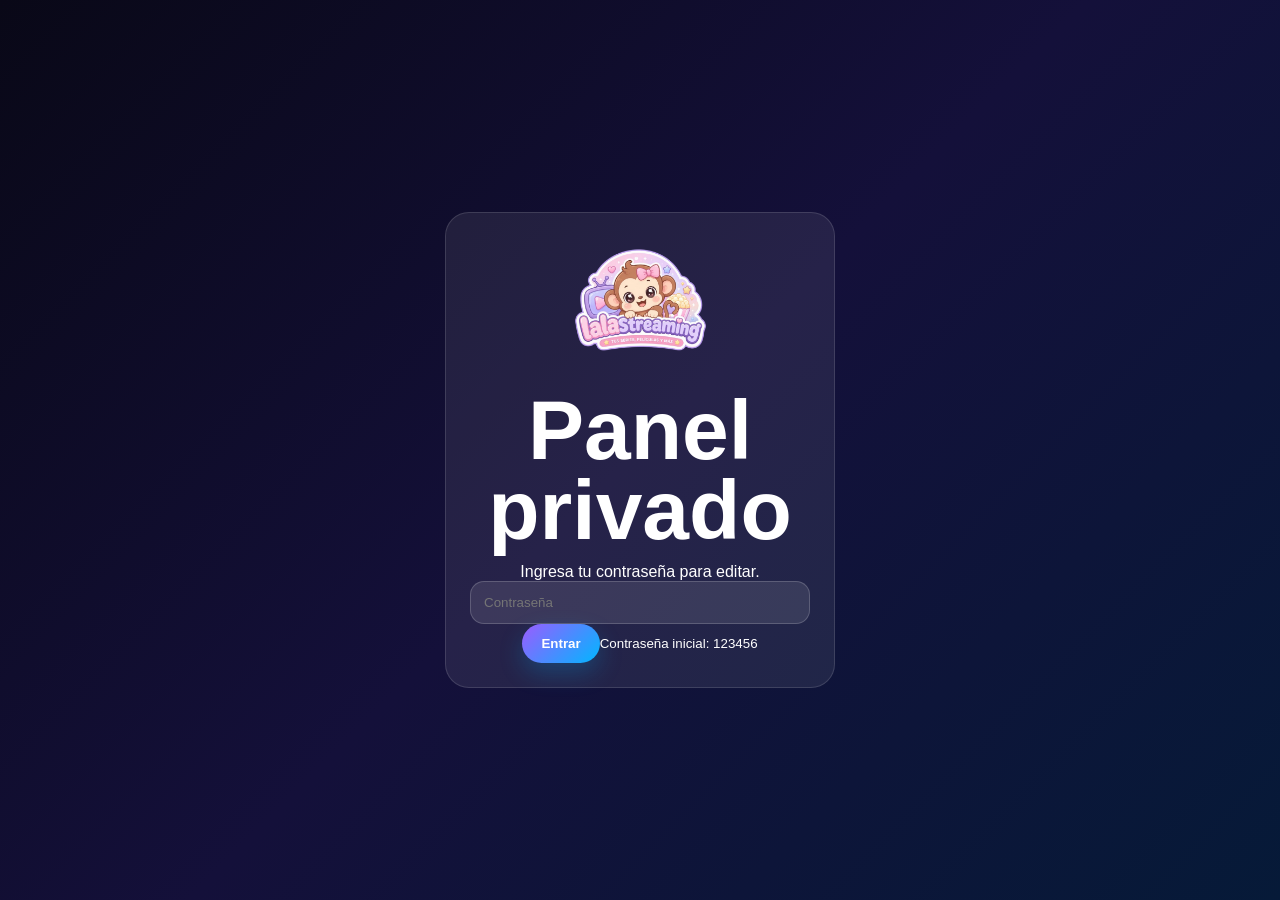
==== admin.html @ 2b089358 "Add files via upload" ====
<!DOCTYPE html><html lang="es"><head><meta charset="UTF-8"><meta name="viewport" content="width=device-width, initial-scale=1.0"><title>Panel LalaStreaming</title><link rel="stylesheet" href="styles.css"></head><body>
<section id="login" class="login"><div class="login-card"><img src="logo-lalastreaming.png" class="logo"><h1>Panel privado</h1><p>Ingresa tu contraseña para editar.</p><input id="pass" type="password" placeholder="Contraseña"><button id="loginBtn" class="primary">Entrar</button><small>Contraseña inicial: 123456</small></div></section>
<section id="panel" class="admin hidden"><header class="admin-top"><img src="logo-lalastreaming.png" class="logo"><h1>Editor de tienda</h1><a href="index.html" class="primary">Ver tienda</a></header>
<main class="admin-grid">
<div class="box"><h2>Datos generales</h2><label>Nombre</label><input id="sTitle"><label>Subtítulo</label><input id="sSubtitle"><label>Descripción</label><textarea id="sDescription"></textarea><label>WhatsApp</label><input id="sWhatsapp"><label>Número Yape</label><input id="sYape"><label>Número Plin</label><input id="sPlin"><label>Tipo de cambio</label><input id="sExchange" type="number" step="0.01"><label>Mensaje WhatsApp automático</label><textarea id="sMsg"></textarea><small>Usa {producto} para cambiar según la plataforma.</small><label>Términos</label><textarea id="sTerms"></textarea><label>Nueva contraseña</label><input id="newPass" placeholder="Opcional"><button id="saveStore" class="primary full">Guardar datos</button></div>
<div class="box"><div class="row"><h2>Banners promocionales</h2><button id="addBanner" class="secondary">+ Banner</button></div><div id="bannerEditor"></div><button id="saveBanners" class="primary full">Guardar banners</button></div>
<div class="box wide"><div class="row"><h2>Plataformas</h2><button id="addProduct" class="secondary">+ Agregar</button></div><div id="products"></div><button id="saveProducts" class="primary full">Guardar plataformas</button></div>
</main></section><script src="data.js"></script><script src="admin.js"></script></body></html>
---- styles.css ----
*{box-sizing:border-box;margin:0;padding:0;font-family:Arial,Helvetica,sans-serif}body{background:#080716;color:#fff}.hero{min-height:100vh;padding:22px 7%;background:radial-gradient(circle at top left,rgba(159,86,255,.35),transparent 32%),radial-gradient(circle at bottom right,rgba(0,183,255,.28),transparent 35%),linear-gradient(135deg,#080716,#15103d,#061c3b)}nav,.admin-top,.row,.section-head{display:flex;align-items:center;justify-content:space-between;gap:18px}.logo{width:135px;animation:pulse 3s infinite}.nav-actions,.hero-buttons{display:flex;gap:10px;align-items:center;flex-wrap:wrap}.nav-actions a,.primary,.card a,.modal-card a{border:0;text-decoration:none;color:#fff;background:linear-gradient(135deg,#9b5cff,#00b7ff);padding:12px 19px;border-radius:30px;font-weight:bold;cursor:pointer;box-shadow:0 10px 25px rgba(0,183,255,.22)}.ghost,#currencyBtn,.secondary{border:1px solid rgba(255,255,255,.2);background:rgba(255,255,255,.12);color:#fff;padding:11px 18px;border-radius:25px;cursor:pointer;text-decoration:none}.hero-content{display:grid;grid-template-columns:1.1fr .9fr;align-items:center;gap:40px;padding-top:80px}.badge{display:inline-block;background:rgba(255,255,255,.12);padding:8px 14px;border-radius:20px;color:#ffd7ff;margin-bottom:18px}h1{font-size:clamp(44px,8vw,84px);line-height:.95;margin-bottom:12px}.hero h2{font-size:clamp(25px,4vw,45px);color:#7ddcff;margin-bottom:14px}.hero p{color:#d8d6ff;font-size:20px;margin-bottom:28px;max-width:570px}.big-logo{width:100%;max-width:430px;margin:auto;animation:float 3.2s ease-in-out infinite,glow 2.8s infinite alternate}.banner-section{padding:40px 7% 10px}.banners{display:grid;grid-template-columns:repeat(3,1fr);gap:18px}.promo-banner{position:relative;overflow:hidden;border-radius:26px;padding:26px;background:linear-gradient(135deg,rgba(155,92,255,.35),rgba(0,183,255,.20));border:1px solid rgba(255,255,255,.15);box-shadow:0 20px 50px rgba(0,0,0,.22)}.promo-banner h3{font-size:26px;margin-bottom:8px}.promo-banner p{color:#e1dfff;margin-bottom:16px}.promo-banner a{color:#fff;font-weight:bold}.trust{margin:25px 7%;display:grid;grid-template-columns:repeat(4,1fr);gap:14px}.trust article{padding:18px;border-radius:20px;background:rgba(255,255,255,.08);border:1px solid rgba(255,255,255,.12);text-align:center;font-weight:bold}.section{padding:55px 7% 70px}.section h2,.terms h2,.payments h2{font-size:38px;margin-bottom:8px}.muted{color:#bebcff}.search{max-width:310px;background:rgba(255,255,255,.10);border:1px solid rgba(255,255,255,.18);color:#fff;border-radius:25px;padding:13px 18px;outline:none}.grid{display:grid;grid-template-columns:repeat(4,1fr);gap:22px;margin-top:30px}.card{position:relative;background:rgba(255,255,255,.08);border:1px solid rgba(255,255,255,.13);border-radius:24px;padding:20px;min-height:295px;display:flex;flex-direction:column;justify-content:space-between;cursor:pointer;transition:.25s}.card:hover{transform:translateY(-6px);box-shadow:0 15px 35px rgba(155,92,255,.18);border-color:#9b5cff}.offer{position:absolute;right:14px;top:14px;background:#ff3b6b;color:white;font-size:12px;font-weight:bold;padding:7px 10px;border-radius:20px}.product-img,.brand-logo{height:130px;width:100%;border-radius:18px;object-fit:cover;margin-bottom:15px}.brand-logo{display:grid;place-items:center;background:linear-gradient(135deg,var(--brand,#9b5cff),rgba(0,183,255,.35));color:#fff;font-weight:900;text-align:center;font-size:22px;letter-spacing:.5px;text-shadow:0 3px 10px rgba(0,0,0,.28)}.card h3{font-size:24px}.card p{color:#c9c7ef;margin:10px 0}.card strong{font-size:25px;color:#7ddcff;margin-bottom:15px}.card a{text-align:center;padding:11px 16px}.payments{margin:0 7% 40px;padding:35px;border-radius:28px;background:linear-gradient(135deg,rgba(255,255,255,.09),rgba(255,255,255,.04));border:1px solid rgba(255,255,255,.12)}.payments h2{text-align:center;margin-bottom:24px}.payment-grid{display:grid;grid-template-columns:repeat(2,1fr);gap:18px}.payment-card{border-radius:24px;padding:26px;text-align:center}.payment-card span{font-size:26px;font-weight:900}.payment-card strong{display:block;font-size:32px;margin:10px 0}.yape{background:linear-gradient(135deg,#7426c9,#00c2ff)}.plin{background:linear-gradient(135deg,#00b894,#00a8ff)}.terms{margin:20px 7% 70px;padding:35px;border-radius:24px;background:linear-gradient(135deg,rgba(155,92,255,.16),rgba(0,183,255,.12));border:1px solid rgba(255,255,255,.12)}.terms p{color:#e8e7ff;margin-top:12px}.float-wa{position:fixed;right:24px;bottom:24px;width:58px;height:58px;border-radius:50%;background:#25d366;display:grid;place-items:center;text-decoration:none;font-size:28px;box-shadow:0 10px 30px rgba(37,211,102,.35);z-index:20}footer{text-align:center;color:#aaa7d8;padding:28px;background:#05050d}.hidden-admin{font-size:12px;color:#444;text-decoration:none}.modal{position:fixed;inset:0;background:rgba(5,5,15,.65);backdrop-filter:blur(3px);display:none;place-items:center;padding:22px;z-index:99}.modal.show{display:grid}.blurred main,.blurred .hero,.blurred footer,.blurred .float-wa{filter:blur(8px);pointer-events:none}.modal-card{width:min(440px,94vw);background:linear-gradient(145deg,#17113f,#071f42);border:1px solid rgba(255,255,255,.18);border-radius:28px;padding:24px;text-align:center;position:relative;animation:zoom .22s ease;box-shadow:0 25px 80px rgba(0,0,0,.55)}.close{position:absolute;right:14px;top:12px;border:0;border-radius:50%;background:rgba(255,255,255,.14);color:#fff;font-size:25px;width:36px;height:36px;cursor:pointer}.modal-card .brand-logo{height:90px}.modal-img{width:100%;height:210px;object-fit:cover;border-radius:20px;margin-bottom:18px}.modal-card p{color:#d8d6ff;margin:10px 0}.modal-card strong{display:block;color:#7ddcff;font-size:30px;margin-bottom:18px}.login{min-height:100vh;display:grid;place-items:center;background:linear-gradient(135deg,#090817,#14103a,#061a38);padding:20px}.login-card,.box{background:rgba(255,255,255,.08);border:1px solid rgba(255,255,255,.13);border-radius:24px;padding:24px}.login-card{width:min(390px,94vw);text-align:center}.login-card .logo{margin-bottom:15px}.hidden{display:none}.admin{padding-bottom:70px}.admin-top{padding:25px 7%;background:linear-gradient(135deg,#14103a,#061a38)}.admin-top h1{font-size:34px}.admin-grid{padding:35px 7%;display:grid;grid-template-columns:1fr 1fr;gap:24px}.wide{grid-column:1/-1}label{display:block;margin:14px 0 7px;color:#ddd9ff;font-weight:bold}input,textarea{width:100%;background:rgba(255,255,255,.1);border:1px solid rgba(255,255,255,.18);color:#fff;border-radius:14px;padding:13px;outline:none}textarea{min-height:92px;resize:vertical}.full{width:100%;margin-top:15px}.edit-product{display:grid;grid-template-columns:190px 1fr;gap:18px;background:rgba(255,255,255,.06);padding:18px;border-radius:20px;margin-bottom:18px}.upload{min-height:175px;border:2px dashed rgba(255,255,255,.25);border-radius:18px;display:grid;place-items:center;cursor:pointer;overflow:hidden;color:#e7ddff}.upload img{width:100%;height:100%;object-fit:cover}.upload input{display:none}.danger{background:#ff3b6b;color:#fff;border:0;border-radius:14px;padding:10px 15px;font-weight:bold;cursor:pointer;margin-top:12px}.edit-banner{background:rgba(255,255,255,.06);padding:16px;border-radius:18px;margin-bottom:14px}@keyframes float{50%{transform:translateY(-12px) scale(1.03)}}@keyframes glow{from{filter:drop-shadow(0 18px 35px rgba(164,92,255,.35))}to{filter:drop-shadow(0 26px 55px rgba(0,183,255,.45))}}@keyframes pulse{50%{filter:drop-shadow(0 0 18px rgba(155,92,255,.55))}}@keyframes zoom{from{opacity:0;transform:scale(.78) translateY(25px)}to{opacity:1;transform:scale(1)}}@media(max-width:1000px){.grid,.banners,.trust{grid-template-columns:repeat(2,1fr)}.hero-content,.admin-grid{grid-template-columns:1fr;text-align:center}.wide{grid-column:auto}.hero p{margin-left:auto;margin-right:auto}.admin-top{flex-direction:column;text-align:center}.edit-product{text-align:left}.section-head{flex-direction:column;text-align:center}.search{max-width:100%}}@media(max-width:620px){.grid,.banners,.trust,.payment-grid{grid-template-columns:1fr}.hero{min-height:auto;padding-bottom:60px}.section{padding:45px 5%}.terms,.payments{margin:10px 5% 55px}.edit-product{grid-template-columns:1fr}.row{flex-direction:column;align-items:stretch}.logo{width:110px}.hero-buttons,.nav-actions{justify-content:center}}
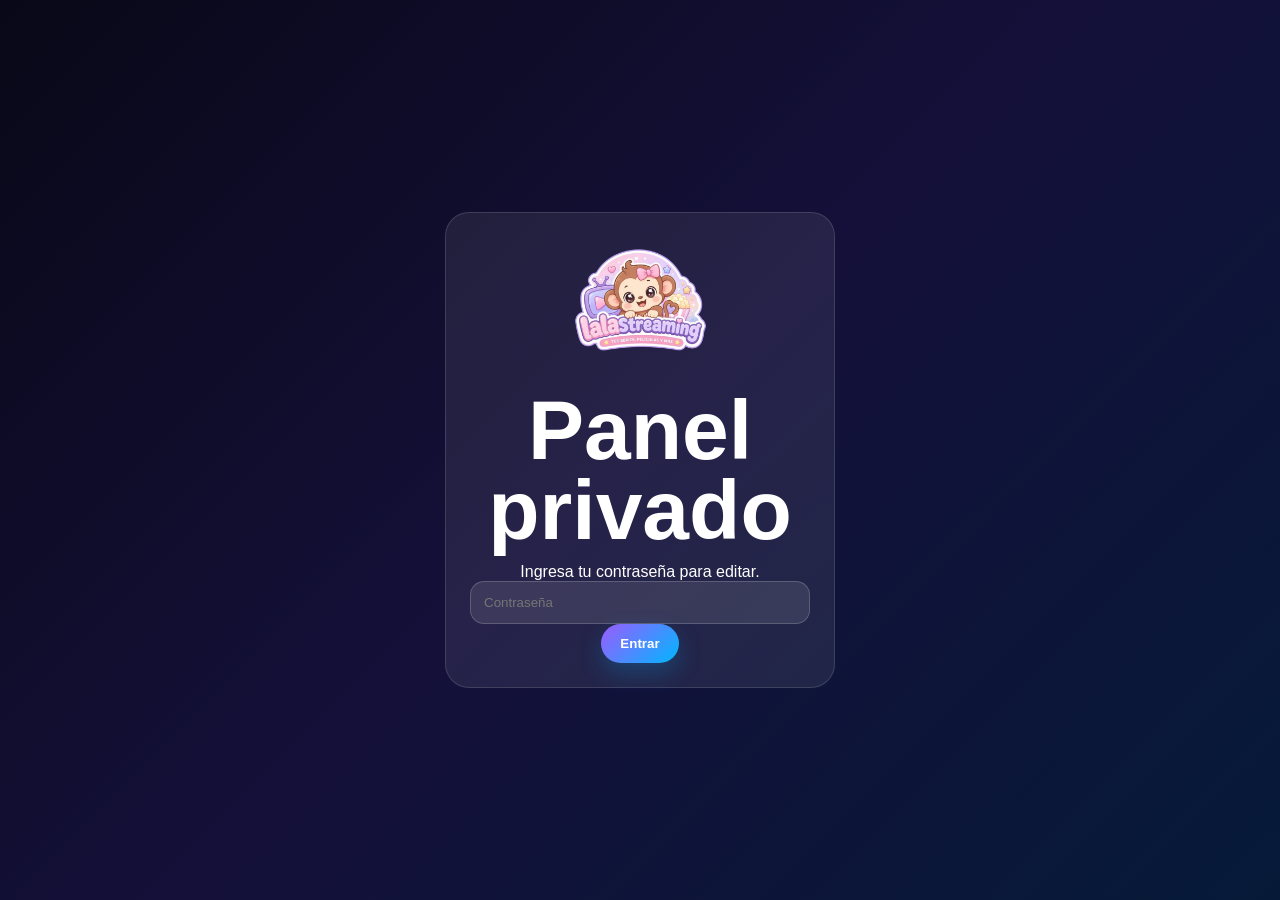
==== commit 52a7a502: "Add files via upload" ====
--- a/admin.html
+++ b/admin.html
@@ -1,8 +1,116 @@
-<!DOCTYPE html><html lang="es"><head><meta charset="UTF-8"><meta name="viewport" content="width=device-width, initial-scale=1.0"><title>Panel LalaStreaming</title><link rel="stylesheet" href="styles.css"></head><body>
-<section id="login" class="login"><div class="login-card"><img src="logo-lalastreaming.png" class="logo"><h1>Panel privado</h1><p>Ingresa tu contraseña para editar.</p><input id="pass" type="password" placeholder="Contraseña"><button id="loginBtn" class="primary">Entrar</button><small>Contraseña inicial: 123456</small></div></section>
-<section id="panel" class="admin hidden"><header class="admin-top"><img src="logo-lalastreaming.png" class="logo"><h1>Editor de tienda</h1><a href="index.html" class="primary">Ver tienda</a></header>
-<main class="admin-grid">
-<div class="box"><h2>Datos generales</h2><label>Nombre</label><input id="sTitle"><label>Subtítulo</label><input id="sSubtitle"><label>Descripción</label><textarea id="sDescription"></textarea><label>WhatsApp</label><input id="sWhatsapp"><label>Número Yape</label><input id="sYape"><label>Número Plin</label><input id="sPlin"><label>Tipo de cambio</label><input id="sExchange" type="number" step="0.01"><label>Mensaje WhatsApp automático</label><textarea id="sMsg"></textarea><small>Usa {producto} para cambiar según la plataforma.</small><label>Términos</label><textarea id="sTerms"></textarea><label>Nueva contraseña</label><input id="newPass" placeholder="Opcional"><button id="saveStore" class="primary full">Guardar datos</button></div>
-<div class="box"><div class="row"><h2>Banners promocionales</h2><button id="addBanner" class="secondary">+ Banner</button></div><div id="bannerEditor"></div><button id="saveBanners" class="primary full">Guardar banners</button></div>
-<div class="box wide"><div class="row"><h2>Plataformas</h2><button id="addProduct" class="secondary">+ Agregar</button></div><div id="products"></div><button id="saveProducts" class="primary full">Guardar plataformas</button></div>
-</main></section><script src="data.js"></script><script src="admin.js"></script></body></html>+<!DOCTYPE html>
+<html lang="es">
+
+<head>
+  <meta charset="UTF-8">
+  <meta name="viewport" content="width=device-width, initial-scale=1.0">
+  <title>Panel LalaStreaming</title>
+  <link rel="stylesheet" href="styles.css">
+</head>
+
+<body>
+  <section id="login" class="login">
+    <div class="login-card"><img src="logo-lalastreaming.png" class="logo">
+      <h1>Panel privado</h1>
+      <p>Ingresa tu contraseña para editar.</p><input id="pass" type="password" placeholder="Contraseña"><button
+        id="loginBtn" class="primary">Entrar</button>
+    </div>
+  </section>
+
+  <section id="panel" class="admin hidden">
+    <header class="admin-top"><img src="logo-lalastreaming.png" class="logo">
+      <h1>Editor de tienda</h1><a href="index.html" class="primary">Ver tienda</a>
+    </header>
+
+    <main class="admin-grid">
+      <div class="box">
+        <h2>Datos generales</h2><label>Nombre</label><input id="sTitle"><label>Subtítulo</label><input
+          id="sSubtitle"><label>Descripción</label><textarea id="sDescription"></textarea><label>WhatsApp</label><input
+          id="sWhatsapp"><label>Número Yape</label><input id="sYape"><label>Número Plin</label><input
+          id="sPlin"><label>Clientes atendidos</label><input id="sClientsCount" type="number"
+          placeholder="Ejemplo: 250"><label>Tipo de cambio</label><input id="sExchange" type="number"
+          step="0.01"><label>Mensaje WhatsApp automático</label><textarea id="sMsg"></textarea><small>Usa {producto}
+          para cambiar según la plataforma.</small><label>Términos</label><textarea id="sTerms"></textarea><label>Nueva
+          contraseña</label><input id="newPass" placeholder="Opcional"><button id="saveStore"
+          class="primary full">Guardar datos</button>
+      </div>
+
+      <div class="box">
+        <div class="row">
+          <h2>Categorías</h2><button id="addCategory" class="secondary">+ Categoría</button>
+        </div>
+        <div id="categoryEditor"></div><button id="saveCategories" class="primary full">Guardar categorías</button>
+      </div>
+
+      <div class="box">
+        <div class="row">
+          <h2>Banners</h2><button id="addBanner" class="secondary">+ Banner</button>
+        </div>
+        <div id="bannerEditor"></div><button id="saveBanners" class="primary full">Guardar banners</button>
+      </div>
+
+      <div class="box wide">
+        <div class="row">
+          <h2>Plataformas</h2><button id="addProduct" class="secondary">+ Agregar</button>
+        </div>
+        <p class="admin-note">✅ Corrección aplicada: las imágenes ya no se guardan dentro del navegador. Sube tus
+          imágenes a GitHub en la carpeta <b>imagenes</b> y escribe la ruta. Ejemplo: <b>imagenes/netflix.png</b></p>
+        <div id="products"></div><button id="saveProducts" class="primary full">Guardar plataformas</button>
+      </div>
+
+      <div class="box wide">
+        <div class="row">
+          <h2>Control de ventas</h2><button id="exportSales" class="secondary">Exportar CSV</button>
+        </div>
+        <div class="kpis">
+          <div><span>Ventas</span><strong id="kpiSales">0</strong></div>
+          <div><span>Ingresos</span><strong id="kpiIncome">S/ 0.00</strong></div>
+          <div><span>Costos</span><strong id="kpiCost">S/ 0.00</strong></div>
+          <div><span>Ganancia</span><strong id="kpiProfit">S/ 0.00</strong></div>
+        </div>
+        <div class="sales-form">
+          <input id="saleDate" type="date">
+          <input id="saleClient" placeholder="Cliente">
+          <select id="saleProduct"></select>
+          <input id="saleCost" type="number" step="0.01" placeholder="Costo">
+          <input id="salePrice" type="number" step="0.01" placeholder="Venta">
+          <select id="salePayment">
+            <option>Yape</option>
+            <option>Plin</option>
+            <option>Efectivo</option>
+            <option>Otro</option>
+          </select>
+          <select id="saleStatus">
+            <option>Pagado</option>
+            <option>Pendiente</option>
+            <option>Garantía</option>
+          </select>
+          <button id="addSale" class="primary">Agregar venta</button>
+        </div>
+        <div class="table-wrap">
+          <table>
+            <thead>
+              <tr>
+                <th>Fecha</th>
+                <th>Cliente</th>
+                <th>Categoría</th>
+                <th>Producto</th>
+                <th>Costo</th>
+                <th>Venta</th>
+                <th>Ganancia</th>
+                <th>Pago</th>
+                <th>Estado</th>
+                <th></th>
+              </tr>
+            </thead>
+            <tbody id="salesTable"></tbody>
+          </table>
+        </div>
+      </div>
+    </main>
+  </section>
+  <script src="data.js"></script>
+  <script src="admin.js"></script>
+</body>
+
+</html>
--- a/styles.css
+++ b/styles.css
@@ -1 +1,234 @@
-*{box-sizing:border-box;margin:0;padding:0;font-family:Arial,Helvetica,sans-serif}body{background:#080716;color:#fff}.hero{min-height:100vh;padding:22px 7%;background:radial-gradient(circle at top left,rgba(159,86,255,.35),transparent 32%),radial-gradient(circle at bottom right,rgba(0,183,255,.28),transparent 35%),linear-gradient(135deg,#080716,#15103d,#061c3b)}nav,.admin-top,.row,.section-head{display:flex;align-items:center;justify-content:space-between;gap:18px}.logo{width:135px;animation:pulse 3s infinite}.nav-actions,.hero-buttons{display:flex;gap:10px;align-items:center;flex-wrap:wrap}.nav-actions a,.primary,.card a,.modal-card a{border:0;text-decoration:none;color:#fff;background:linear-gradient(135deg,#9b5cff,#00b7ff);padding:12px 19px;border-radius:30px;font-weight:bold;cursor:pointer;box-shadow:0 10px 25px rgba(0,183,255,.22)}.ghost,#currencyBtn,.secondary{border:1px solid rgba(255,255,255,.2);background:rgba(255,255,255,.12);color:#fff;padding:11px 18px;border-radius:25px;cursor:pointer;text-decoration:none}.hero-content{display:grid;grid-template-columns:1.1fr .9fr;align-items:center;gap:40px;padding-top:80px}.badge{display:inline-block;background:rgba(255,255,255,.12);padding:8px 14px;border-radius:20px;color:#ffd7ff;margin-bottom:18px}h1{font-size:clamp(44px,8vw,84px);line-height:.95;margin-bottom:12px}.hero h2{font-size:clamp(25px,4vw,45px);color:#7ddcff;margin-bottom:14px}.hero p{color:#d8d6ff;font-size:20px;margin-bottom:28px;max-width:570px}.big-logo{width:100%;max-width:430px;margin:auto;animation:float 3.2s ease-in-out infinite,glow 2.8s infinite alternate}.banner-section{padding:40px 7% 10px}.banners{display:grid;grid-template-columns:repeat(3,1fr);gap:18px}.promo-banner{position:relative;overflow:hidden;border-radius:26px;padding:26px;background:linear-gradient(135deg,rgba(155,92,255,.35),rgba(0,183,255,.20));border:1px solid rgba(255,255,255,.15);box-shadow:0 20px 50px rgba(0,0,0,.22)}.promo-banner h3{font-size:26px;margin-bottom:8px}.promo-banner p{color:#e1dfff;margin-bottom:16px}.promo-banner a{color:#fff;font-weight:bold}.trust{margin:25px 7%;display:grid;grid-template-columns:repeat(4,1fr);gap:14px}.trust article{padding:18px;border-radius:20px;background:rgba(255,255,255,.08);border:1px solid rgba(255,255,255,.12);text-align:center;font-weight:bold}.section{padding:55px 7% 70px}.section h2,.terms h2,.payments h2{font-size:38px;margin-bottom:8px}.muted{color:#bebcff}.search{max-width:310px;background:rgba(255,255,255,.10);border:1px solid rgba(255,255,255,.18);color:#fff;border-radius:25px;padding:13px 18px;outline:none}.grid{display:grid;grid-template-columns:repeat(4,1fr);gap:22px;margin-top:30px}.card{position:relative;background:rgba(255,255,255,.08);border:1px solid rgba(255,255,255,.13);border-radius:24px;padding:20px;min-height:295px;display:flex;flex-direction:column;justify-content:space-between;cursor:pointer;transition:.25s}.card:hover{transform:translateY(-6px);box-shadow:0 15px 35px rgba(155,92,255,.18);border-color:#9b5cff}.offer{position:absolute;right:14px;top:14px;background:#ff3b6b;color:white;font-size:12px;font-weight:bold;padding:7px 10px;border-radius:20px}.product-img,.brand-logo{height:130px;width:100%;border-radius:18px;object-fit:cover;margin-bottom:15px}.brand-logo{display:grid;place-items:center;background:linear-gradient(135deg,var(--brand,#9b5cff),rgba(0,183,255,.35));color:#fff;font-weight:900;text-align:center;font-size:22px;letter-spacing:.5px;text-shadow:0 3px 10px rgba(0,0,0,.28)}.card h3{font-size:24px}.card p{color:#c9c7ef;margin:10px 0}.card strong{font-size:25px;color:#7ddcff;margin-bottom:15px}.card a{text-align:center;padding:11px 16px}.payments{margin:0 7% 40px;padding:35px;border-radius:28px;background:linear-gradient(135deg,rgba(255,255,255,.09),rgba(255,255,255,.04));border:1px solid rgba(255,255,255,.12)}.payments h2{text-align:center;margin-bottom:24px}.payment-grid{display:grid;grid-template-columns:repeat(2,1fr);gap:18px}.payment-card{border-radius:24px;padding:26px;text-align:center}.payment-card span{font-size:26px;font-weight:900}.payment-card strong{display:block;font-size:32px;margin:10px 0}.yape{background:linear-gradient(135deg,#7426c9,#00c2ff)}.plin{background:linear-gradient(135deg,#00b894,#00a8ff)}.terms{margin:20px 7% 70px;padding:35px;border-radius:24px;background:linear-gradient(135deg,rgba(155,92,255,.16),rgba(0,183,255,.12));border:1px solid rgba(255,255,255,.12)}.terms p{color:#e8e7ff;margin-top:12px}.float-wa{position:fixed;right:24px;bottom:24px;width:58px;height:58px;border-radius:50%;background:#25d366;display:grid;place-items:center;text-decoration:none;font-size:28px;box-shadow:0 10px 30px rgba(37,211,102,.35);z-index:20}footer{text-align:center;color:#aaa7d8;padding:28px;background:#05050d}.hidden-admin{font-size:12px;color:#444;text-decoration:none}.modal{position:fixed;inset:0;background:rgba(5,5,15,.65);backdrop-filter:blur(3px);display:none;place-items:center;padding:22px;z-index:99}.modal.show{display:grid}.blurred main,.blurred .hero,.blurred footer,.blurred .float-wa{filter:blur(8px);pointer-events:none}.modal-card{width:min(440px,94vw);background:linear-gradient(145deg,#17113f,#071f42);border:1px solid rgba(255,255,255,.18);border-radius:28px;padding:24px;text-align:center;position:relative;animation:zoom .22s ease;box-shadow:0 25px 80px rgba(0,0,0,.55)}.close{position:absolute;right:14px;top:12px;border:0;border-radius:50%;background:rgba(255,255,255,.14);color:#fff;font-size:25px;width:36px;height:36px;cursor:pointer}.modal-card .brand-logo{height:90px}.modal-img{width:100%;height:210px;object-fit:cover;border-radius:20px;margin-bottom:18px}.modal-card p{color:#d8d6ff;margin:10px 0}.modal-card strong{display:block;color:#7ddcff;font-size:30px;margin-bottom:18px}.login{min-height:100vh;display:grid;place-items:center;background:linear-gradient(135deg,#090817,#14103a,#061a38);padding:20px}.login-card,.box{background:rgba(255,255,255,.08);border:1px solid rgba(255,255,255,.13);border-radius:24px;padding:24px}.login-card{width:min(390px,94vw);text-align:center}.login-card .logo{margin-bottom:15px}.hidden{display:none}.admin{padding-bottom:70px}.admin-top{padding:25px 7%;background:linear-gradient(135deg,#14103a,#061a38)}.admin-top h1{font-size:34px}.admin-grid{padding:35px 7%;display:grid;grid-template-columns:1fr 1fr;gap:24px}.wide{grid-column:1/-1}label{display:block;margin:14px 0 7px;color:#ddd9ff;font-weight:bold}input,textarea{width:100%;background:rgba(255,255,255,.1);border:1px solid rgba(255,255,255,.18);color:#fff;border-radius:14px;padding:13px;outline:none}textarea{min-height:92px;resize:vertical}.full{width:100%;margin-top:15px}.edit-product{display:grid;grid-template-columns:190px 1fr;gap:18px;background:rgba(255,255,255,.06);padding:18px;border-radius:20px;margin-bottom:18px}.upload{min-height:175px;border:2px dashed rgba(255,255,255,.25);border-radius:18px;display:grid;place-items:center;cursor:pointer;overflow:hidden;color:#e7ddff}.upload img{width:100%;height:100%;object-fit:cover}.upload input{display:none}.danger{background:#ff3b6b;color:#fff;border:0;border-radius:14px;padding:10px 15px;font-weight:bold;cursor:pointer;margin-top:12px}.edit-banner{background:rgba(255,255,255,.06);padding:16px;border-radius:18px;margin-bottom:14px}@keyframes float{50%{transform:translateY(-12px) scale(1.03)}}@keyframes glow{from{filter:drop-shadow(0 18px 35px rgba(164,92,255,.35))}to{filter:drop-shadow(0 26px 55px rgba(0,183,255,.45))}}@keyframes pulse{50%{filter:drop-shadow(0 0 18px rgba(155,92,255,.55))}}@keyframes zoom{from{opacity:0;transform:scale(.78) translateY(25px)}to{opacity:1;transform:scale(1)}}@media(max-width:1000px){.grid,.banners,.trust{grid-template-columns:repeat(2,1fr)}.hero-content,.admin-grid{grid-template-columns:1fr;text-align:center}.wide{grid-column:auto}.hero p{margin-left:auto;margin-right:auto}.admin-top{flex-direction:column;text-align:center}.edit-product{text-align:left}.section-head{flex-direction:column;text-align:center}.search{max-width:100%}}@media(max-width:620px){.grid,.banners,.trust,.payment-grid{grid-template-columns:1fr}.hero{min-height:auto;padding-bottom:60px}.section{padding:45px 5%}.terms,.payments{margin:10px 5% 55px}.edit-product{grid-template-columns:1fr}.row{flex-direction:column;align-items:stretch}.logo{width:110px}.hero-buttons,.nav-actions{justify-content:center}}+*{box-sizing:border-box;margin:0;padding:0;font-family:Arial,Helvetica,sans-serif}body{background:#080716;color:#fff}.hero{min-height:100vh;padding:22px 7%;background:radial-gradient(circle at top left,rgba(159,86,255,.35),transparent 32%),radial-gradient(circle at bottom right,rgba(0,183,255,.28),transparent 35%),linear-gradient(135deg,#080716,#15103d,#061c3b)}nav,.admin-top,.row,.section-head{display:flex;align-items:center;justify-content:space-between;gap:18px}.logo{width:135px;animation:pulse 3s infinite}.nav-actions,.hero-buttons,.category-filters{display:flex;gap:10px;align-items:center;flex-wrap:wrap}.nav-actions a,.primary,.card a,.modal-card a{border:0;text-decoration:none;color:#fff;background:linear-gradient(135deg,#9b5cff,#00b7ff);padding:12px 19px;border-radius:30px;font-weight:bold;cursor:pointer;box-shadow:0 10px 25px rgba(0,183,255,.22)}.ghost,#currencyBtn,.secondary,.category-filters button{border:1px solid rgba(255,255,255,.2);background:rgba(255,255,255,.12);color:#fff;padding:11px 18px;border-radius:25px;cursor:pointer;text-decoration:none}.category-filters{margin-top:22px}.category-filters button.active{background:linear-gradient(135deg,#9b5cff,#00b7ff)}.hero-content{display:grid;grid-template-columns:1.1fr .9fr;align-items:center;gap:40px;padding-top:80px}.badge{display:inline-block;background:rgba(255,255,255,.12);padding:8px 14px;border-radius:20px;color:#ffd7ff;margin-bottom:18px}h1{font-size:clamp(44px,8vw,84px);line-height:.95;margin-bottom:12px}.hero h2{font-size:clamp(25px,4vw,45px);color:#7ddcff;margin-bottom:14px}.hero p{color:#d8d6ff;font-size:20px;margin-bottom:28px;max-width:570px}.big-logo{width:100%;max-width:430px;margin:auto;animation:float 3.2s ease-in-out infinite,glow 2.8s infinite alternate}.banner-section{padding:40px 7% 10px}.banners{display:grid;grid-template-columns:repeat(3,1fr);gap:18px}.promo-banner{border-radius:26px;padding:26px;background:linear-gradient(135deg,rgba(155,92,255,.35),rgba(0,183,255,.20));border:1px solid rgba(255,255,255,.15);box-shadow:0 20px 50px rgba(0,0,0,.22)}.promo-banner h3{font-size:26px;margin-bottom:8px}.promo-banner p{color:#e1dfff;margin-bottom:16px}.promo-banner a{color:#fff;font-weight:bold}.trust{margin:25px 7%;display:grid;grid-template-columns:repeat(4,1fr);gap:14px}.trust article{padding:18px;border-radius:20px;background:rgba(255,255,255,.08);border:1px solid rgba(255,255,255,.12);text-align:center;font-weight:bold}.section{padding:55px 7% 70px}.section h2,.terms h2,.payments h2{font-size:38px;margin-bottom:8px}.muted{color:#bebcff}.search{max-width:310px;background:rgba(255,255,255,.10);border:1px solid rgba(255,255,255,.18);color:#fff;border-radius:25px;padding:13px 18px;outline:none}.category-section{margin-top:38px}.category-section>h3{font-size:30px;margin-bottom:18px;color:#ffd7ff}.grid{display:grid;grid-template-columns:repeat(4,1fr);gap:22px}.card{position:relative;background:rgba(255,255,255,.08);border:1px solid rgba(255,255,255,.13);border-radius:24px;padding:20px;min-height:295px;display:flex;flex-direction:column;justify-content:space-between;cursor:pointer;transition:.25s}.card:hover{transform:translateY(-6px);box-shadow:0 15px 35px rgba(155,92,255,.18);border-color:#9b5cff}.offer{position:absolute;right:14px;top:14px;background:#ff3b6b;color:white;font-size:12px;font-weight:bold;padding:7px 10px;border-radius:20px}.product-img,.brand-logo{height:130px;width:100%;border-radius:18px;object-fit:cover;margin-bottom:15px}.brand-logo{display:grid;place-items:center;background:linear-gradient(135deg,var(--brand,#9b5cff),rgba(0,183,255,.35));color:#fff;font-weight:900;text-align:center;font-size:22px;letter-spacing:.5px;text-shadow:0 3px 10px rgba(0,0,0,.28)}.card h3{font-size:24px}.card p{color:#c9c7ef;margin:10px 0}.card strong{font-size:25px;color:#7ddcff;margin-bottom:15px}.card a{text-align:center;padding:11px 16px}.payments{margin:0 7% 40px;padding:35px;border-radius:28px;background:linear-gradient(135deg,rgba(255,255,255,.09),rgba(255,255,255,.04));border:1px solid rgba(255,255,255,.12)}.payments h2{text-align:center;margin-bottom:24px}.payment-grid{display:grid;grid-template-columns:repeat(2,1fr);gap:18px}.payment-card{border-radius:24px;padding:26px;text-align:center}.payment-card span{font-size:26px;font-weight:900}.payment-card strong{display:block;font-size:32px;margin:10px 0}.yape{background:linear-gradient(135deg,#7426c9,#00c2ff)}.plin{background:linear-gradient(135deg,#00b894,#00a8ff)}.terms{margin:20px 7% 70px;padding:35px;border-radius:24px;background:linear-gradient(135deg,rgba(155,92,255,.16),rgba(0,183,255,.12));border:1px solid rgba(255,255,255,.12)}.terms p{color:#e8e7ff;margin-top:12px}.float-wa{position:fixed;right:24px;bottom:24px;width:58px;height:58px;border-radius:50%;background:#25d366;display:grid;place-items:center;text-decoration:none;font-size:28px;box-shadow:0 10px 30px rgba(37,211,102,.35);z-index:20}footer{text-align:center;color:#aaa7d8;padding:28px;background:#05050d}.hidden-admin{font-size:12px;color:#444;text-decoration:none}.modal{position:fixed;inset:0;background:rgba(5,5,15,.65);backdrop-filter:blur(3px);display:none;place-items:center;padding:22px;z-index:99}.modal.show{display:grid}.blurred main,.blurred .hero,.blurred footer,.blurred .float-wa{filter:blur(8px);pointer-events:none}.modal-card{width:min(440px,94vw);background:linear-gradient(145deg,#17113f,#071f42);border:1px solid rgba(255,255,255,.18);border-radius:28px;padding:24px;text-align:center;position:relative;animation:zoom .22s ease;box-shadow:0 25px 80px rgba(0,0,0,.55)}.close{position:absolute;right:14px;top:12px;border:0;border-radius:50%;background:rgba(255,255,255,.14);color:#fff;font-size:25px;width:36px;height:36px;cursor:pointer}.modal-card .brand-logo{height:90px}.modal-img{width:100%;height:210px;object-fit:cover;border-radius:20px;margin-bottom:18px}.modal-card p{color:#d8d6ff;margin:10px 0}.modal-card strong{display:block;color:#7ddcff;font-size:30px;margin-bottom:18px}.login{min-height:100vh;display:grid;place-items:center;background:linear-gradient(135deg,#090817,#14103a,#061a38);padding:20px}.login-card,.box{background:rgba(255,255,255,.08);border:1px solid rgba(255,255,255,.13);border-radius:24px;padding:24px}.login-card{width:min(390px,94vw);text-align:center}.login-card .logo{margin-bottom:15px}.hidden{display:none}.admin{padding-bottom:70px}.admin-top{padding:25px 7%;background:linear-gradient(135deg,#14103a,#061a38)}.admin-top h1{font-size:34px}.admin-grid{padding:35px 7%;display:grid;grid-template-columns:1fr 1fr;gap:24px}.wide{grid-column:1/-1}label{display:block;margin:14px 0 7px;color:#ddd9ff;font-weight:bold}input,textarea,select{width:100%;background:rgba(255,255,255,.1);border:1px solid rgba(255,255,255,.18);color:#fff;border-radius:14px;padding:13px;outline:none}option{color:#111}textarea{min-height:92px;resize:vertical}.full{width:100%;margin-top:15px}.edit-product{display:grid;grid-template-columns:190px 1fr;gap:18px;background:rgba(255,255,255,.06);padding:18px;border-radius:20px;margin-bottom:18px}.upload{min-height:175px;border:2px dashed rgba(255,255,255,.25);border-radius:18px;display:grid;place-items:center;cursor:pointer;overflow:hidden;color:#e7ddff}.upload img{width:100%;height:100%;object-fit:cover}.upload input{display:none}.danger,.mini-danger{background:#ff3b6b;color:#fff;border:0;border-radius:14px;padding:10px 15px;font-weight:bold;cursor:pointer;margin-top:12px}.mini-danger{padding:6px 9px;margin:0}.edit-banner{background:rgba(255,255,255,.06);padding:16px;border-radius:18px;margin-bottom:14px}.kpis{display:grid;grid-template-columns:repeat(4,1fr);gap:12px;margin:18px 0}.kpis div{background:rgba(255,255,255,.08);border-radius:18px;padding:18px}.kpis span{display:block;color:#c9c7ef}.kpis strong{font-size:25px;color:#7ddcff}.sales-form{display:grid;grid-template-columns:repeat(4,1fr);gap:12px}.table-wrap{overflow:auto;margin-top:20px}table{width:100%;border-collapse:collapse;min-width:900px}th,td{padding:12px;border-bottom:1px solid rgba(255,255,255,.12);text-align:left}th{color:#7ddcff}@keyframes float{50%{transform:translateY(-12px) scale(1.03)}}@keyframes glow{from{filter:drop-shadow(0 18px 35px rgba(164,92,255,.35))}to{filter:drop-shadow(0 26px 55px rgba(0,183,255,.45))}}@keyframes pulse{50%{filter:drop-shadow(0 0 18px rgba(155,92,255,.55))}}@keyframes zoom{from{opacity:0;transform:scale(.78) translateY(25px)}to{opacity:1;transform:scale(1)}}@media(max-width:1000px){.grid,.banners,.trust,.kpis{grid-template-columns:repeat(2,1fr)}.hero-content,.admin-grid{grid-template-columns:1fr;text-align:center}.wide{grid-column:auto}.hero p{margin-left:auto;margin-right:auto}.admin-top{flex-direction:column;text-align:center}.edit-product{text-align:left}.section-head{flex-direction:column;text-align:center}.search{max-width:100%}.sales-form{grid-template-columns:repeat(2,1fr)}}@media(max-width:620px){.grid,.banners,.trust,.payment-grid,.kpis,.sales-form{grid-template-columns:1fr}.hero{min-height:auto;padding-bottom:60px}.section{padding:45px 5%}.terms,.payments{margin:10px 5% 55px}.edit-product{grid-template-columns:1fr}.row{flex-direction:column;align-items:stretch}.logo{width:110px}.hero-buttons,.nav-actions{justify-content:center}}
+.admin-note{background:rgba(0,183,255,.12);border:1px solid rgba(0,183,255,.25);padding:14px;border-radius:16px;color:#dff7ff;margin:14px 0}.no-click{cursor:default!important}
+
+
+/* Mejoras profesionales: moneda, oferta, carrusel, contador y compra rápida */
+.currency-box{
+    display:flex;
+    flex-direction:column;
+    align-items:center;
+    gap:6px;
+}
+.exchange-badge{
+    background:linear-gradient(135deg,#ffb347,#ff6b6b);
+    color:white;
+    font-size:12px;
+    font-weight:bold;
+    padding:5px 10px;
+    border-radius:20px;
+    animation:pulseCurrency 2s infinite;
+    white-space:nowrap;
+}
+.currency-btn{
+    background:linear-gradient(135deg,#00d4ff,#9b5cff);
+    color:white;
+    font-weight:800;
+    border:none;
+    padding:14px 22px;
+    border-radius:30px;
+    cursor:pointer;
+    box-shadow:0 10px 25px rgba(0,183,255,.35);
+    animation:pulseCurrency 2s infinite;
+    transition:.3s;
+    white-space:nowrap;
+}
+.currency-btn:hover{ transform:scale(1.05); }
+@keyframes pulseCurrency{
+    0%{transform:scale(1);}
+    50%{transform:scale(1.06);}
+    100%{transform:scale(1);}
+}
+.featured-offer{
+    margin:45px 7% 15px;
+    border-radius:30px;
+    overflow:hidden;
+    min-height:280px;
+    display:grid;
+    grid-template-columns:1fr 1.1fr;
+    align-items:center;
+    background:linear-gradient(135deg,rgba(229,9,20,.32),rgba(5,5,15,.96));
+    border:1px solid rgba(255,255,255,.14);
+    box-shadow:0 25px 70px rgba(0,0,0,.35);
+}
+.featured-copy{ padding:35px; }
+.featured-copy span{
+    display:inline-block;
+    background:#ff3b6b;
+    color:white;
+    padding:8px 14px;
+    border-radius:20px;
+    font-weight:bold;
+    margin-bottom:14px;
+}
+.featured-copy h2{ font-size:clamp(30px,5vw,54px); margin-bottom:10px; }
+.featured-copy p{ color:#ffdede; margin-bottom:22px; font-size:18px; }
+.featured-copy a{
+    display:inline-block;
+    background:linear-gradient(135deg,#ff3b6b,#ff9f1c);
+    color:white;
+    padding:13px 22px;
+    border-radius:30px;
+    text-decoration:none;
+    font-weight:bold;
+}
+.featured-offer img{
+    width:100%;
+    height:100%;
+    min-height:280px;
+    object-fit:cover;
+}
+.promo-carousel{
+    margin:20px 7% 0;
+    overflow:hidden;
+    border-radius:22px;
+    border:1px solid rgba(255,255,255,.12);
+    background:rgba(255,255,255,.06);
+}
+.carousel-track{
+    display:flex;
+    gap:14px;
+    width:max-content;
+    animation:scrollPromos 22s linear infinite;
+    padding:14px;
+}
+.carousel-item{
+    min-width:280px;
+    padding:18px;
+    border-radius:18px;
+    background:linear-gradient(135deg,rgba(155,92,255,.35),rgba(0,183,255,.20));
+}
+.carousel-item strong{display:block;margin-bottom:6px;}
+.carousel-item span{color:#e8e7ff;}
+@keyframes scrollPromos{
+    from{transform:translateX(0);}
+    to{transform:translateX(-50%);}
+}
+.best-seller{
+    position:absolute;
+    right:14px;
+    top:14px;
+    background:linear-gradient(135deg,#ff9f1c,#ff3b6b);
+    color:white;
+    font-size:12px;
+    font-weight:bold;
+    padding:7px 10px;
+    border-radius:20px;
+    box-shadow:0 8px 20px rgba(255,80,80,.25);
+}
+.counter-card{
+    display:flex!important;
+    flex-direction:column;
+    gap:4px;
+}
+.counter-card strong{
+    color:#7ddcff;
+    font-size:26px;
+}
+.counter-card span{
+    color:#e8e7ff;
+    font-size:13px;
+}
+.floating-actions{
+    position:fixed;
+    right:24px;
+    bottom:24px;
+    display:flex;
+    align-items:center;
+    gap:10px;
+    z-index:30;
+}
+.buy-now-float{
+    background:linear-gradient(135deg,#ff3b6b,#9b5cff);
+    color:white;
+    text-decoration:none;
+    font-weight:bold;
+    padding:14px 18px;
+    border-radius:30px;
+    box-shadow:0 10px 30px rgba(155,92,255,.35);
+    animation:pulseCurrency 2s infinite;
+}
+.floating-actions .float-wa{
+    position:static;
+}
+@media(max-width:820px){
+    .featured-offer{grid-template-columns:1fr;}
+    .featured-offer img{min-height:210px;}
+}
+@media(max-width:620px){
+    .currency-box{width:100%;}
+    .currency-btn{width:100%;text-align:center;}
+    .floating-actions{
+        right:14px;
+        bottom:14px;
+        flex-direction:column;
+        align-items:flex-end;
+    }
+    .buy-now-float{padding:12px 15px;font-size:14px;}
+}
+
+
+/* Carrusel superior renovado */
+.top-carousel{
+    margin:25px 7% 10px !important;
+    border-radius:24px;
+    background:rgba(255,255,255,.06);
+    border:1px solid rgba(255,255,255,.12);
+    overflow:hidden;
+}
+
+.top-carousel .carousel-track{
+    animation:scrollPromos 26s linear infinite;
+}
+
+.client-slide{
+    background:linear-gradient(135deg,#ffb347,#ff3b6b) !important;
+}
+
+.client-slide strong{
+    color:#fff;
+}
+
+
+/* FIX carrusel superior */
+.top-carousel{
+    margin:25px 7% 10px !important;
+    border-radius:24px;
+    background:rgba(255,255,255,.06);
+    border:1px solid rgba(255,255,255,.12);
+    overflow:hidden;
+}
+
+.carousel-track{
+    display:flex;
+    gap:14px;
+    width:max-content;
+    padding:14px;
+    animation:scrollPromos 24s linear infinite;
+}
+
+.carousel-item{
+    min-width:300px;
+    padding:18px;
+    border-radius:18px;
+    background:linear-gradient(135deg,rgba(155,92,255,.35),rgba(0,183,255,.20));
+    border:1px solid rgba(255,255,255,.10);
+}
+
+.carousel-item strong{
+    display:block;
+    color:#fff;
+    margin-bottom:6px;
+}
+
+.carousel-item span{
+    color:#e8e7ff;
+}
+
+.client-slide{
+    background:linear-gradient(135deg,#ffb347,#ff3b6b) !important;
+}
+
+@keyframes scrollPromos{
+    from{transform:translateX(0);}
+    to{transform:translateX(-50%);}
+}
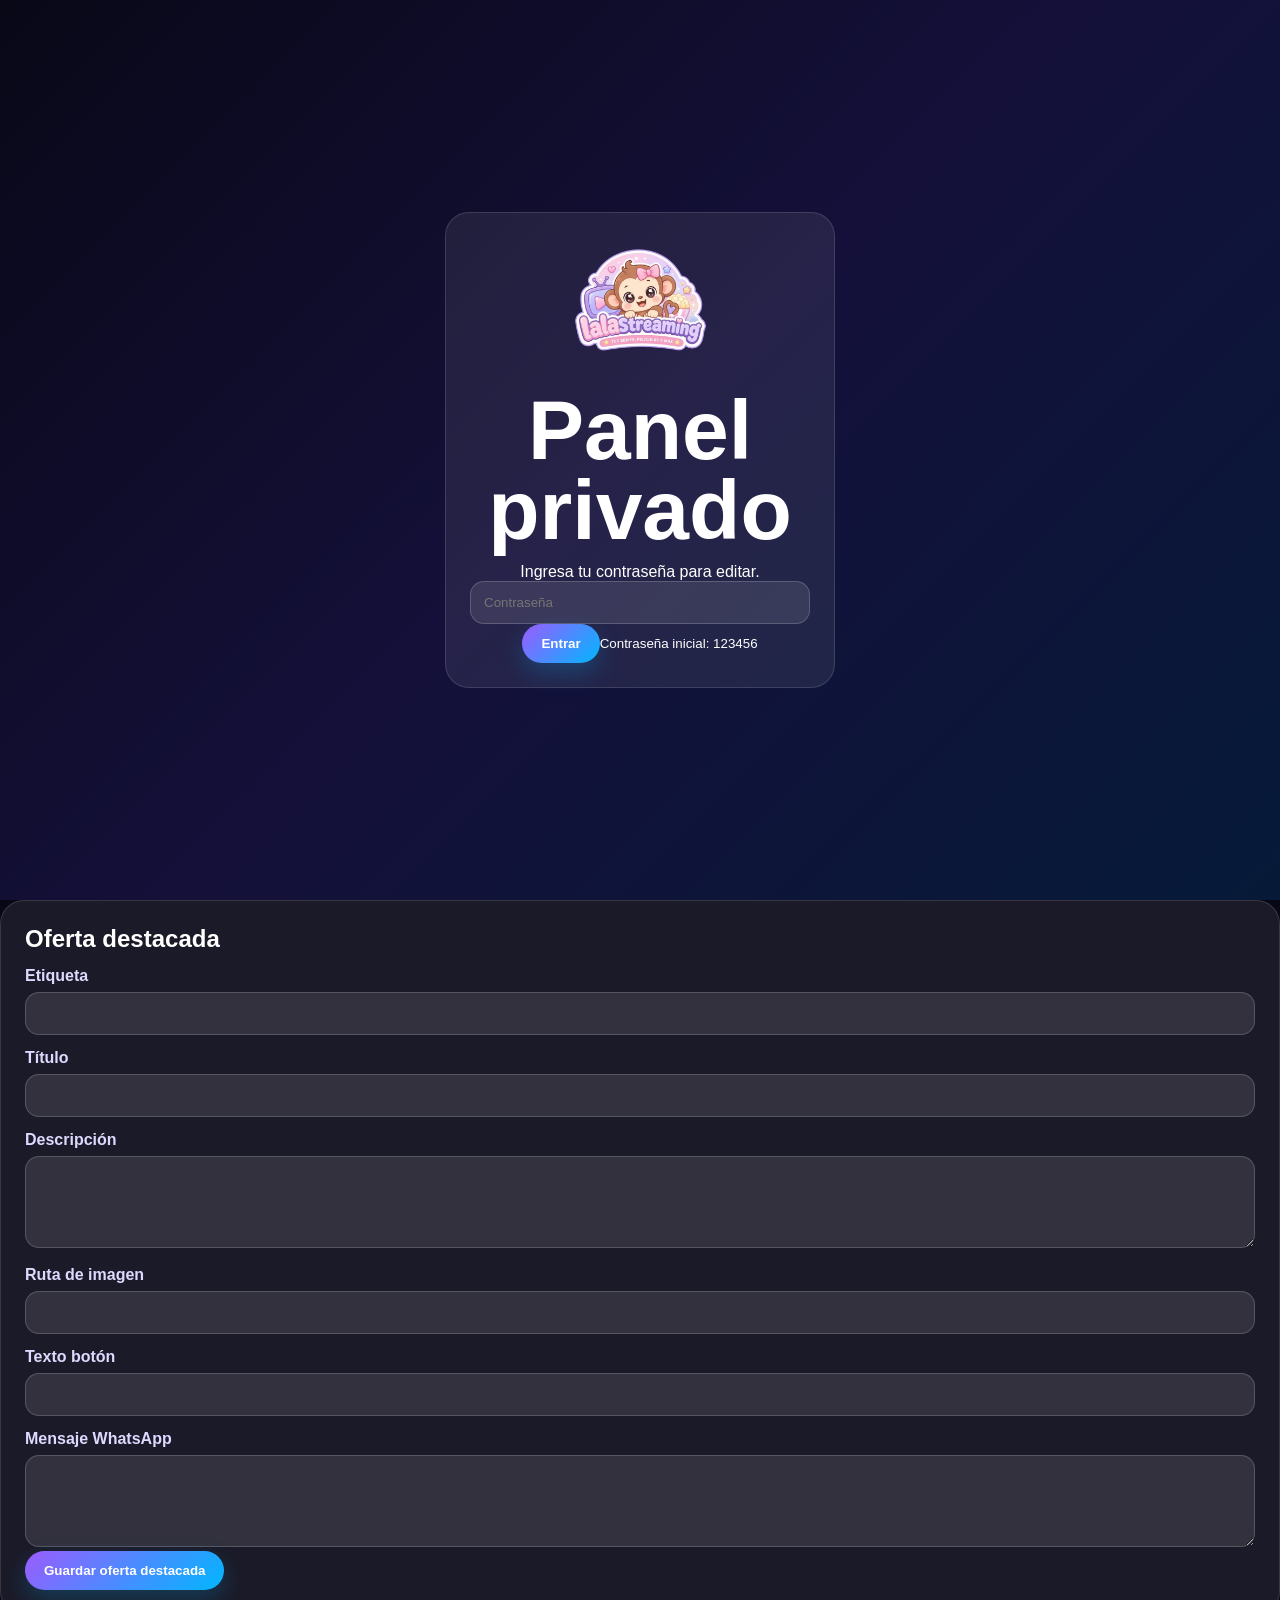
==== commit dd3a774b: "ACTUALIZACION2" ====
--- a/admin.html
+++ b/admin.html
@@ -1,116 +1,43 @@
-<!DOCTYPE html>
-<html lang="es">
+<!DOCTYPE html><html lang="es"><head>
+<meta charset="UTF-8"><meta name="viewport" content="width=device-width, initial-scale=1.0">
+<title>Panel LalaStreaming</title><link rel="stylesheet" href="styles.css"></head><body>
+<section id="login" class="login"><div class="login-card"><img src="logo-lalastreaming.png" class="logo"><h1>Panel privado</h1><p>Ingresa tu contraseña para editar.</p><input id="pass" type="password" placeholder="Contraseña"><button id="loginBtn" class="primary">Entrar</button><small>Contraseña inicial: 123456</small></div></section>
 
-<head>
-  <meta charset="UTF-8">
-  <meta name="viewport" content="width=device-width, initial-scale=1.0">
-  <title>Panel LalaStreaming</title>
-  <link rel="stylesheet" href="styles.css">
-</head>
+<section id="panel" class="admin hidden">
+<header class="admin-top"><img src="logo-lalastreaming.png" class="logo"><h1>Editor de tienda</h1><a href="index.html" class="primary">Ver tienda</a></header>
 
-<body>
-  <section id="login" class="login">
-    <div class="login-card"><img src="logo-lalastreaming.png" class="logo">
-      <h1>Panel privado</h1>
-      <p>Ingresa tu contraseña para editar.</p><input id="pass" type="password" placeholder="Contraseña"><button
-        id="loginBtn" class="primary">Entrar</button>
-    </div>
-  </section>
+<main class="admin-grid">
+<div class="box"><h2>Datos generales</h2><label>Nombre</label><input id="sTitle"><label>Subtítulo</label><input id="sSubtitle"><label>Descripción</label><textarea id="sDescription"></textarea><label>WhatsApp</label><input id="sWhatsapp"><label>Número Yape</label><input id="sYape"><label>Número Plin</label><input id="sPlin"><label>Clientes atendidos</label><input id="sClientsCount" type="number" placeholder="Ejemplo: 250"><label>Tipo de cambio</label><input id="sExchange" type="number" step="0.01"><label>Mensaje WhatsApp automático</label><textarea id="sMsg"></textarea><small>Usa {producto} para cambiar según la plataforma.</small><label>Términos</label><textarea id="sTerms"></textarea><label>Nueva contraseña</label><input id="newPass" placeholder="Opcional"><button id="saveStore" class="primary full">Guardar datos</button></div>
 
-  <section id="panel" class="admin hidden">
-    <header class="admin-top"><img src="logo-lalastreaming.png" class="logo">
-      <h1>Editor de tienda</h1><a href="index.html" class="primary">Ver tienda</a>
-    </header>
+<div class="box"><div class="row"><h2>Categorías</h2><button id="addCategory" class="secondary">+ Categoría</button></div><div id="categoryEditor"></div><button id="saveCategories" class="primary full">Guardar categorías</button></div>
 
-    <main class="admin-grid">
-      <div class="box">
-        <h2>Datos generales</h2><label>Nombre</label><input id="sTitle"><label>Subtítulo</label><input
-          id="sSubtitle"><label>Descripción</label><textarea id="sDescription"></textarea><label>WhatsApp</label><input
-          id="sWhatsapp"><label>Número Yape</label><input id="sYape"><label>Número Plin</label><input
-          id="sPlin"><label>Clientes atendidos</label><input id="sClientsCount" type="number"
-          placeholder="Ejemplo: 250"><label>Tipo de cambio</label><input id="sExchange" type="number"
-          step="0.01"><label>Mensaje WhatsApp automático</label><textarea id="sMsg"></textarea><small>Usa {producto}
-          para cambiar según la plataforma.</small><label>Términos</label><textarea id="sTerms"></textarea><label>Nueva
-          contraseña</label><input id="newPass" placeholder="Opcional"><button id="saveStore"
-          class="primary full">Guardar datos</button>
-      </div>
+<div class="box"><div class="row"><h2>Banners</h2><button id="addBanner" class="secondary">+ Banner</button></div><div id="bannerEditor"></div><button id="saveBanners" class="primary full">Guardar banners</button></div>
 
-      <div class="box">
-        <div class="row">
-          <h2>Categorías</h2><button id="addCategory" class="secondary">+ Categoría</button>
-        </div>
-        <div id="categoryEditor"></div><button id="saveCategories" class="primary full">Guardar categorías</button>
-      </div>
+<div class="box wide"><div class="row"><h2>Plataformas</h2><button id="addProduct" class="secondary">+ Agregar</button></div><p class="admin-note">✅ Corrección aplicada: las imágenes ya no se guardan dentro del navegador. Sube tus imágenes a GitHub en la carpeta <b>imagenes</b> y escribe la ruta. Ejemplo: <b>imagenes/netflix.png</b></p><div id="products"></div><button id="saveProducts" class="primary full">Guardar plataformas</button></div>
 
-      <div class="box">
-        <div class="row">
-          <h2>Banners</h2><button id="addBanner" class="secondary">+ Banner</button>
-        </div>
-        <div id="bannerEditor"></div><button id="saveBanners" class="primary full">Guardar banners</button>
-      </div>
-
-      <div class="box wide">
-        <div class="row">
-          <h2>Plataformas</h2><button id="addProduct" class="secondary">+ Agregar</button>
-        </div>
-        <p class="admin-note">✅ Corrección aplicada: las imágenes ya no se guardan dentro del navegador. Sube tus
-          imágenes a GitHub en la carpeta <b>imagenes</b> y escribe la ruta. Ejemplo: <b>imagenes/netflix.png</b></p>
-        <div id="products"></div><button id="saveProducts" class="primary full">Guardar plataformas</button>
-      </div>
-
-      <div class="box wide">
-        <div class="row">
-          <h2>Control de ventas</h2><button id="exportSales" class="secondary">Exportar CSV</button>
-        </div>
-        <div class="kpis">
-          <div><span>Ventas</span><strong id="kpiSales">0</strong></div>
-          <div><span>Ingresos</span><strong id="kpiIncome">S/ 0.00</strong></div>
-          <div><span>Costos</span><strong id="kpiCost">S/ 0.00</strong></div>
-          <div><span>Ganancia</span><strong id="kpiProfit">S/ 0.00</strong></div>
-        </div>
-        <div class="sales-form">
-          <input id="saleDate" type="date">
-          <input id="saleClient" placeholder="Cliente">
-          <select id="saleProduct"></select>
-          <input id="saleCost" type="number" step="0.01" placeholder="Costo">
-          <input id="salePrice" type="number" step="0.01" placeholder="Venta">
-          <select id="salePayment">
-            <option>Yape</option>
-            <option>Plin</option>
-            <option>Efectivo</option>
-            <option>Otro</option>
-          </select>
-          <select id="saleStatus">
-            <option>Pagado</option>
-            <option>Pendiente</option>
-            <option>Garantía</option>
-          </select>
-          <button id="addSale" class="primary">Agregar venta</button>
-        </div>
-        <div class="table-wrap">
-          <table>
-            <thead>
-              <tr>
-                <th>Fecha</th>
-                <th>Cliente</th>
-                <th>Categoría</th>
-                <th>Producto</th>
-                <th>Costo</th>
-                <th>Venta</th>
-                <th>Ganancia</th>
-                <th>Pago</th>
-                <th>Estado</th>
-                <th></th>
-              </tr>
-            </thead>
-            <tbody id="salesTable"></tbody>
-          </table>
-        </div>
-      </div>
-    </main>
-  </section>
-  <script src="data.js"></script>
-  <script src="admin.js"></script>
-</body>
-
-</html>+<div class="box wide"><div class="row"><h2>Control de ventas</h2><button id="exportSales" class="secondary">Exportar CSV</button></div>
+  <div class="kpis"><div><span>Ventas</span><strong id="kpiSales">0</strong></div><div><span>Ingresos</span><strong id="kpiIncome">S/ 0.00</strong></div><div><span>Costos</span><strong id="kpiCost">S/ 0.00</strong></div><div><span>Ganancia</span><strong id="kpiProfit">S/ 0.00</strong></div></div>
+  <div class="sales-form">
+    <input id="saleDate" type="date">
+    <input id="saleClient" placeholder="Cliente">
+    <select id="saleProduct"></select>
+    <input id="saleCost" type="number" step="0.01" placeholder="Costo">
+    <input id="salePrice" type="number" step="0.01" placeholder="Venta">
+    <select id="salePayment"><option>Yape</option><option>Plin</option><option>Efectivo</option><option>Otro</option></select>
+    <select id="saleStatus"><option>Pagado</option><option>Pendiente</option><option>Garantía</option></select>
+    <button id="addSale" class="primary">Agregar venta</button>
+  </div>
+  <div class="table-wrap"><table><thead><tr><th>Fecha</th><th>Cliente</th><th>Categoría</th><th>Producto</th><th>Costo</th><th>Venta</th><th>Ganancia</th><th>Pago</th><th>Estado</th><th></th></tr></thead><tbody id="salesTable"></tbody></table></div>
+</div>
+</main></section>
+<script src="data.js"></script><script src="admin.js"></script></body></html>
+<div class="box">
+<h2>Oferta destacada</h2>
+<label>Etiqueta</label><input id="fBadge">
+<label>Título</label><input id="fTitle">
+<label>Descripción</label><textarea id="fText"></textarea>
+<label>Ruta de imagen</label><input id="fImage">
+<label>Texto botón</label><input id="fButtonText">
+<label>Mensaje WhatsApp</label><textarea id="fWhatsappText"></textarea>
+<button id="saveFeatured" class="primary">Guardar oferta destacada</button>
+</div>
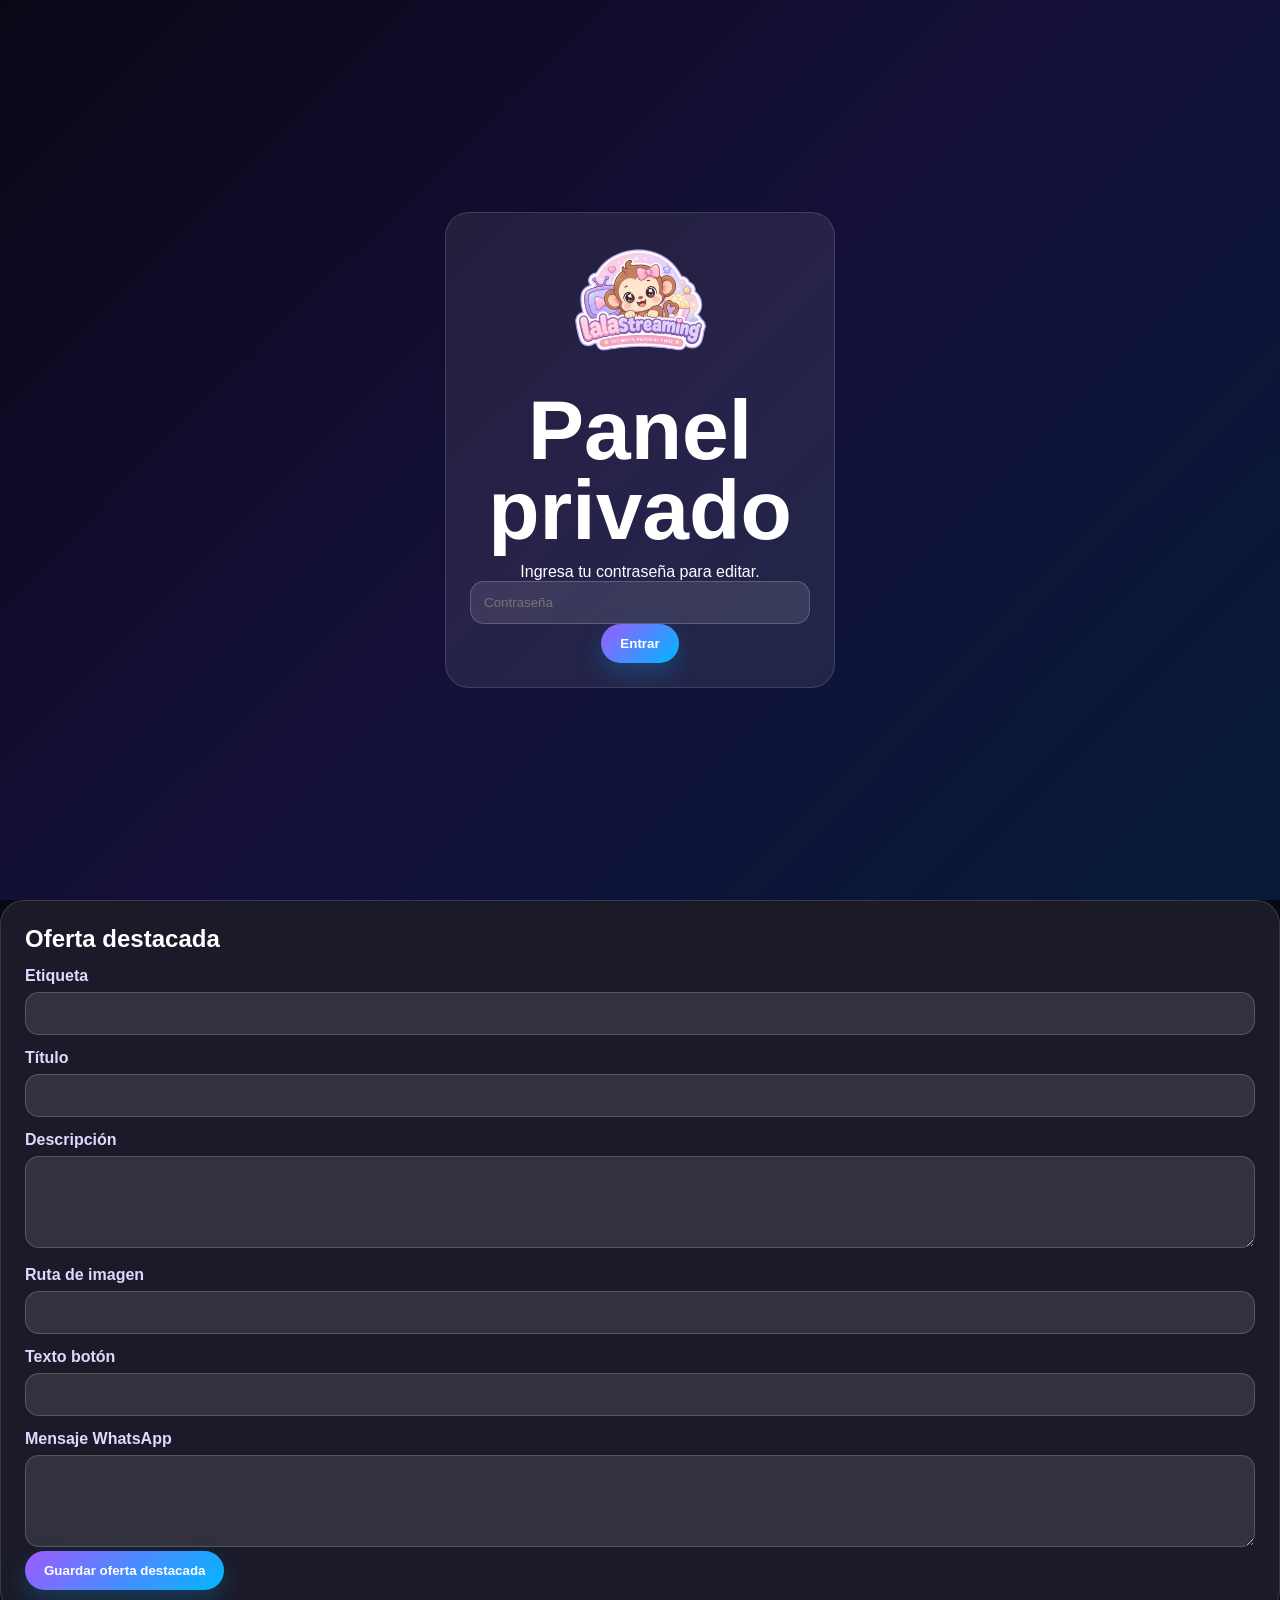
==== commit cbca34c9: "Remove duplicate login section in admin.html" ====
--- a/admin.html
+++ b/admin.html
@@ -1,7 +1,7 @@
 <!DOCTYPE html><html lang="es"><head>
 <meta charset="UTF-8"><meta name="viewport" content="width=device-width, initial-scale=1.0">
 <title>Panel LalaStreaming</title><link rel="stylesheet" href="styles.css"></head><body>
-<section id="login" class="login"><div class="login-card"><img src="logo-lalastreaming.png" class="logo"><h1>Panel privado</h1><p>Ingresa tu contraseña para editar.</p><input id="pass" type="password" placeholder="Contraseña"><button id="loginBtn" class="primary">Entrar</button><small>Contraseña inicial: 123456</small></div></section>
+<section id="login" class="login"><div class="login-card"><img src="logo-lalastreaming.png" class="logo"><h1>Panel privado</h1><p>Ingresa tu contraseña para editar.</p><input id="pass" type="password" placeholder="Contraseña"><button id="loginBtn" class="primary">Entrar</button></div></section>
 
 <section id="panel" class="admin hidden">
 <header class="admin-top"><img src="logo-lalastreaming.png" class="logo"><h1>Editor de tienda</h1><a href="index.html" class="primary">Ver tienda</a></header>
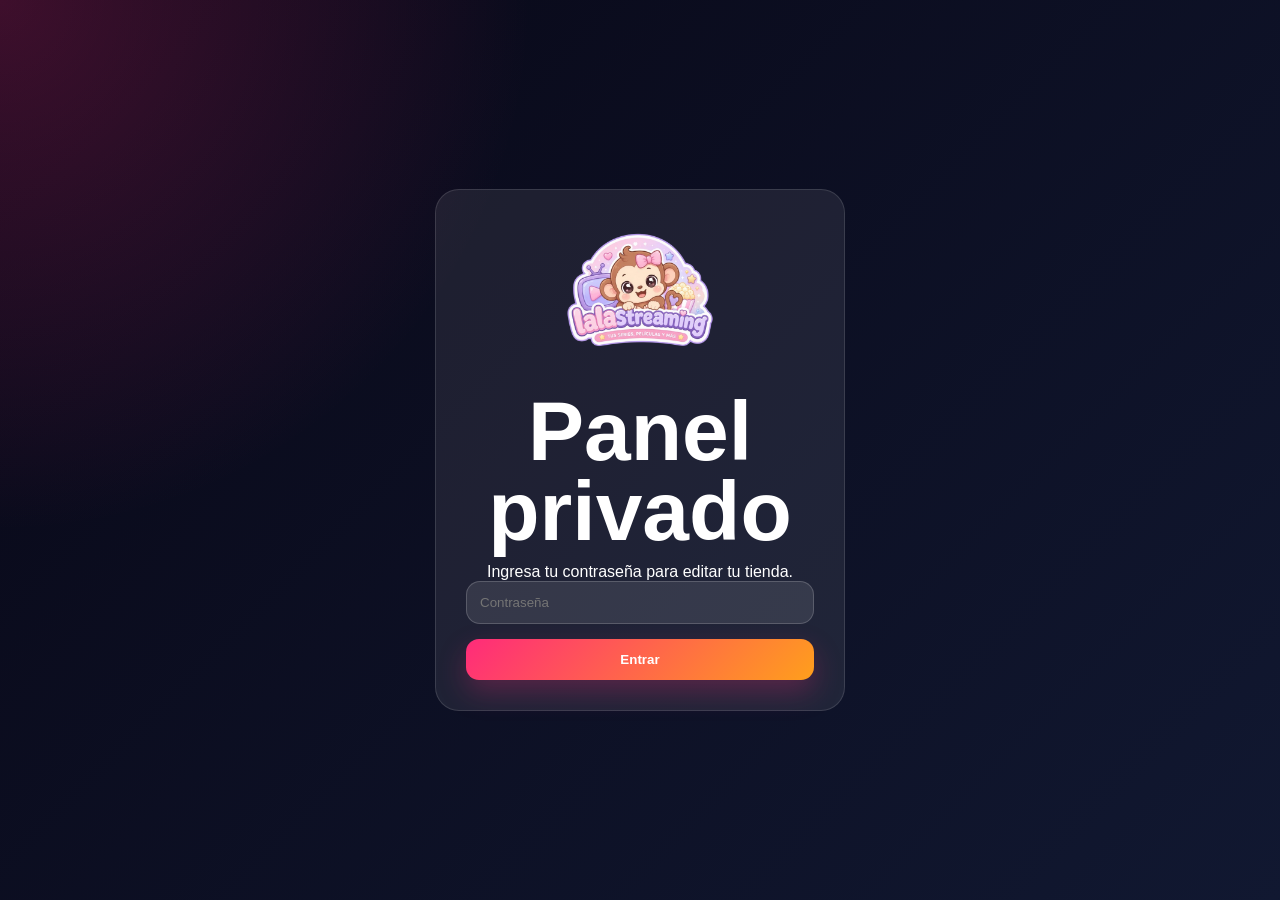
==== commit 4a896d35: "Add files via upload" ====
--- a/admin.html
+++ b/admin.html
@@ -1,43 +1,290 @@
-<!DOCTYPE html><html lang="es"><head>
-<meta charset="UTF-8"><meta name="viewport" content="width=device-width, initial-scale=1.0">
-<title>Panel LalaStreaming</title><link rel="stylesheet" href="styles.css"></head><body>
-<section id="login" class="login"><div class="login-card"><img src="logo-lalastreaming.png" class="logo"><h1>Panel privado</h1><p>Ingresa tu contraseña para editar.</p><input id="pass" type="password" placeholder="Contraseña"><button id="loginBtn" class="primary">Entrar</button></div></section>
-
-<section id="panel" class="admin hidden">
-<header class="admin-top"><img src="logo-lalastreaming.png" class="logo"><h1>Editor de tienda</h1><a href="index.html" class="primary">Ver tienda</a></header>
-
-<main class="admin-grid">
-<div class="box"><h2>Datos generales</h2><label>Nombre</label><input id="sTitle"><label>Subtítulo</label><input id="sSubtitle"><label>Descripción</label><textarea id="sDescription"></textarea><label>WhatsApp</label><input id="sWhatsapp"><label>Número Yape</label><input id="sYape"><label>Número Plin</label><input id="sPlin"><label>Clientes atendidos</label><input id="sClientsCount" type="number" placeholder="Ejemplo: 250"><label>Tipo de cambio</label><input id="sExchange" type="number" step="0.01"><label>Mensaje WhatsApp automático</label><textarea id="sMsg"></textarea><small>Usa {producto} para cambiar según la plataforma.</small><label>Términos</label><textarea id="sTerms"></textarea><label>Nueva contraseña</label><input id="newPass" placeholder="Opcional"><button id="saveStore" class="primary full">Guardar datos</button></div>
-
-<div class="box"><div class="row"><h2>Categorías</h2><button id="addCategory" class="secondary">+ Categoría</button></div><div id="categoryEditor"></div><button id="saveCategories" class="primary full">Guardar categorías</button></div>
-
-<div class="box"><div class="row"><h2>Banners</h2><button id="addBanner" class="secondary">+ Banner</button></div><div id="bannerEditor"></div><button id="saveBanners" class="primary full">Guardar banners</button></div>
-
-<div class="box wide"><div class="row"><h2>Plataformas</h2><button id="addProduct" class="secondary">+ Agregar</button></div><p class="admin-note">✅ Corrección aplicada: las imágenes ya no se guardan dentro del navegador. Sube tus imágenes a GitHub en la carpeta <b>imagenes</b> y escribe la ruta. Ejemplo: <b>imagenes/netflix.png</b></p><div id="products"></div><button id="saveProducts" class="primary full">Guardar plataformas</button></div>
-
-<div class="box wide"><div class="row"><h2>Control de ventas</h2><button id="exportSales" class="secondary">Exportar CSV</button></div>
-  <div class="kpis"><div><span>Ventas</span><strong id="kpiSales">0</strong></div><div><span>Ingresos</span><strong id="kpiIncome">S/ 0.00</strong></div><div><span>Costos</span><strong id="kpiCost">S/ 0.00</strong></div><div><span>Ganancia</span><strong id="kpiProfit">S/ 0.00</strong></div></div>
-  <div class="sales-form">
-    <input id="saleDate" type="date">
-    <input id="saleClient" placeholder="Cliente">
-    <select id="saleProduct"></select>
-    <input id="saleCost" type="number" step="0.01" placeholder="Costo">
-    <input id="salePrice" type="number" step="0.01" placeholder="Venta">
-    <select id="salePayment"><option>Yape</option><option>Plin</option><option>Efectivo</option><option>Otro</option></select>
-    <select id="saleStatus"><option>Pagado</option><option>Pendiente</option><option>Garantía</option></select>
-    <button id="addSale" class="primary">Agregar venta</button>
+<!DOCTYPE html>
+<html lang="es">
+<head>
+<meta charset="UTF-8">
+<meta name="viewport" content="width=device-width, initial-scale=1.0">
+<title>Panel LalaStreaming</title>
+<link rel="stylesheet" href="styles.css">
+<style>
+:root{
+  --admin-bg:#070817;
+  --admin-panel:#0f1428;
+  --admin-card:#12182e;
+  --admin-border:rgba(255,255,255,.12);
+  --admin-text:#ffffff;
+  --admin-muted:#aeb4c8;
+  --admin-pink:#ff2b7a;
+  --admin-orange:#ff9f1c;
+  --admin-blue:#2f80ff;
+}
+body.admin-body{background:var(--admin-bg);color:var(--admin-text);min-height:100vh}
+.admin-shell{display:grid;grid-template-columns:280px 1fr;min-height:100vh;background:radial-gradient(circle at top right,rgba(47,128,255,.16),transparent 35%),linear-gradient(135deg,#070817,#090b1f)}
+.admin-sidebar{border-right:1px solid var(--admin-border);background:rgba(6,9,24,.78);backdrop-filter:blur(12px);display:flex;flex-direction:column;position:sticky;top:0;height:100vh}
+.admin-brand{padding:28px 22px;border-bottom:1px solid var(--admin-border);display:flex;align-items:center;gap:14px}
+.admin-brand img{width:54px;height:54px;object-fit:contain}
+.admin-brand h2{font-size:24px;line-height:1;margin:0}
+.admin-brand span{color:var(--admin-muted);font-size:13px}
+.admin-menu{padding:22px 16px;display:flex;flex-direction:column;gap:8px}
+.menu-title{font-size:12px;color:var(--admin-pink);letter-spacing:.08em;margin:10px 8px 8px;font-weight:800}
+.nav-item{border:1px solid transparent;background:transparent;color:#e9ecff;padding:14px 16px;border-radius:14px;text-align:left;cursor:pointer;font-weight:700;display:flex;align-items:center;gap:12px;font-size:15px}
+.nav-item:hover,.nav-item.active{background:linear-gradient(135deg,rgba(255,43,122,.26),rgba(255,159,28,.12));border-color:rgba(255,43,122,.55);box-shadow:0 12px 28px rgba(255,43,122,.12)}
+.sidebar-card{margin:auto 16px 18px;padding:18px;border:1px solid var(--admin-border);border-radius:16px;background:rgba(255,255,255,.05);color:#dfe3f7}
+.sidebar-card strong{display:block;margin-bottom:8px}
+.admin-content{padding:32px;overflow:auto}
+.admin-head{display:flex;align-items:center;justify-content:space-between;gap:16px;margin-bottom:28px}
+.admin-head h1{font-size:clamp(30px,4vw,44px);margin:0}
+.admin-head p{color:var(--admin-muted);font-size:17px;margin-top:6px}
+.admin-section{display:none}
+.admin-section.active{display:block}
+.admin-layout{display:grid;grid-template-columns:minmax(360px,520px) 1fr;gap:24px;align-items:start}
+.admin-card{background:linear-gradient(145deg,rgba(18,24,46,.96),rgba(8,13,30,.96));border:1px solid var(--admin-border);border-radius:18px;padding:24px;box-shadow:0 18px 50px rgba(0,0,0,.22)}
+.admin-card h2,.admin-card h3{margin:0 0 18px;color:#fff}
+.admin-card h2 span,.admin-card h3 span{color:var(--admin-pink)}
+.admin-card label{display:block;margin:16px 0 8px;color:#fff;font-weight:700}
+.admin-card input,.admin-card textarea,.admin-card select{
+  width:100%;background:rgba(255,255,255,.07);border:1px solid var(--admin-border);
+  color:white;border-radius:12px;padding:13px 14px;outline:none;font-size:15px
+}
+.admin-card textarea{min-height:88px;resize:vertical}
+.admin-card small{color:var(--admin-muted);display:block;margin-top:7px}
+.admin-actions{display:flex;gap:12px;flex-wrap:wrap;margin-top:18px}
+.admin-save,.admin-secondary,.admin-danger{
+  border:0;border-radius:13px;padding:13px 18px;font-weight:800;color:white;cursor:pointer;text-decoration:none;display:inline-flex;align-items:center;gap:8px
+}
+.admin-save{background:linear-gradient(135deg,var(--admin-pink),var(--admin-orange));box-shadow:0 12px 28px rgba(255,43,122,.25)}
+.admin-secondary{background:rgba(255,255,255,.10);border:1px solid var(--admin-border)}
+.admin-danger{background:#ff3b6b}
+.preview-card{position:sticky;top:24px}
+.offer-preview{
+  display:grid;grid-template-columns:.85fr 1fr;min-height:260px;border-radius:24px;overflow:hidden;border:1px solid rgba(255,255,255,.15);
+  background:#090909
+}
+.offer-preview-copy{padding:34px;background:linear-gradient(135deg,rgba(255,43,122,.34),rgba(70,0,20,.72))}
+.offer-preview-copy span{display:inline-block;background:var(--admin-pink);padding:8px 14px;border-radius:22px;font-weight:900;margin-bottom:16px}
+.offer-preview-copy h2{font-size:clamp(28px,4vw,48px);line-height:1.12;margin:0 0 14px}
+.offer-preview-copy p{color:#fff;margin-bottom:24px;line-height:1.45}
+.offer-preview-copy a{background:linear-gradient(135deg,var(--admin-pink),var(--admin-orange));padding:12px 18px;border-radius:28px;color:white;text-decoration:none;font-weight:900;display:inline-block}
+.offer-preview img{width:100%;height:100%;object-fit:cover}
+.image-row{display:grid;grid-template-columns:180px 1fr;gap:18px;align-items:center;margin-top:10px}
+.image-preview{height:140px;border-radius:14px;overflow:hidden;background:rgba(255,255,255,.06);border:1px solid var(--admin-border);display:grid;place-items:center;color:var(--admin-muted)}
+.image-preview img{width:100%;height:100%;object-fit:cover}
+.info-box{margin-top:18px;border:1px solid rgba(47,128,255,.45);background:rgba(47,128,255,.08);padding:18px;border-radius:16px;color:#dce9ff}
+.info-box ul{margin:10px 0 0 18px;color:#dce9ff;line-height:1.8}
+.grid-2{display:grid;grid-template-columns:1fr 1fr;gap:20px}
+.editor-list{display:grid;gap:14px}
+.edit-banner,.edit-product{background:rgba(255,255,255,.05);border:1px solid var(--admin-border);border-radius:16px;padding:16px;margin-bottom:14px}
+.edit-product{display:grid;grid-template-columns:180px 1fr;gap:16px}
+.upload{border:1px dashed rgba(255,255,255,.25);border-radius:14px;min-height:150px;display:grid;place-items:center;overflow:hidden;color:var(--admin-muted)}
+.upload img{width:100%;height:100%;object-fit:cover}
+.kpis{display:grid;grid-template-columns:repeat(4,1fr);gap:14px;margin-bottom:20px}
+.kpis div{background:rgba(255,255,255,.06);border:1px solid var(--admin-border);border-radius:16px;padding:18px}
+.kpis span{display:block;color:var(--admin-muted);margin-bottom:6px}
+.kpis strong{font-size:25px;color:#7ddcff}
+.sales-form{display:grid;grid-template-columns:repeat(4,1fr);gap:12px}
+.table-wrap{overflow:auto;margin-top:20px}
+table{width:100%;border-collapse:collapse;min-width:900px}
+th,td{padding:12px;border-bottom:1px solid rgba(255,255,255,.1);text-align:left}
+th{color:#7ddcff}
+.mini-danger{background:#ff3b6b;border:0;color:white;border-radius:10px;padding:7px 10px;cursor:pointer;font-weight:900}
+.login{min-height:100vh;display:grid;place-items:center;background:radial-gradient(circle at top left,rgba(255,43,122,.22),transparent 34%),linear-gradient(135deg,#080716,#111831)}
+.login-card{width:min(410px,92vw);background:rgba(255,255,255,.08);border:1px solid var(--admin-border);border-radius:24px;padding:30px;text-align:center}
+.login-card .logo{width:150px;margin-bottom:18px}
+.hidden{display:none!important}
+.full{width:100%;justify-content:center}
+@media(max-width:1100px){.admin-shell{grid-template-columns:1fr}.admin-sidebar{position:relative;height:auto}.admin-menu{display:grid;grid-template-columns:repeat(2,1fr)}.sidebar-card{display:none}.admin-layout,.grid-2{grid-template-columns:1fr}.preview-card{position:relative;top:0}.sales-form,.kpis{grid-template-columns:repeat(2,1fr)}}
+@media(max-width:620px){.admin-content{padding:18px}.admin-head{flex-direction:column;align-items:flex-start}.admin-menu{grid-template-columns:1fr}.offer-preview,.edit-product,.image-row,.sales-form,.kpis{grid-template-columns:1fr}.offer-preview img{min-height:220px}}
+</style>
+</head>
+<body class="admin-body">
+
+<section id="login" class="login">
+  <div class="login-card">
+    <img src="logo-lalastreaming.png" class="logo" alt="LalaStreaming">
+    <h1>Panel privado</h1>
+    <p>Ingresa tu contraseña para editar tu tienda.</p>
+    <input id="pass" type="password" placeholder="Contraseña">
+    <button id="loginBtn" class="admin-save full" style="margin-top:15px">Entrar</button>
   </div>
-  <div class="table-wrap"><table><thead><tr><th>Fecha</th><th>Cliente</th><th>Categoría</th><th>Producto</th><th>Costo</th><th>Venta</th><th>Ganancia</th><th>Pago</th><th>Estado</th><th></th></tr></thead><tbody id="salesTable"></tbody></table></div>
-</div>
-</main></section>
-<script src="data.js"></script><script src="admin.js"></script></body></html>
-<div class="box">
-<h2>Oferta destacada</h2>
-<label>Etiqueta</label><input id="fBadge">
-<label>Título</label><input id="fTitle">
-<label>Descripción</label><textarea id="fText"></textarea>
-<label>Ruta de imagen</label><input id="fImage">
-<label>Texto botón</label><input id="fButtonText">
-<label>Mensaje WhatsApp</label><textarea id="fWhatsappText"></textarea>
-<button id="saveFeatured" class="primary">Guardar oferta destacada</button>
-</div>
+</section>
+
+<section id="panel" class="admin-shell hidden">
+  <aside class="admin-sidebar">
+    <div class="admin-brand">
+      <img src="logo-lalastreaming.png" alt="LalaStreaming">
+      <div>
+        <h2>LALA</h2>
+        <strong>STREAMING</strong><br>
+        <span>Panel de administración</span>
+      </div>
+    </div>
+
+    <nav class="admin-menu">
+      <div class="menu-title">PANEL DE ADMINISTRACIÓN</div>
+      <button class="nav-item active" data-section="sec-home">🏠 Inicio</button>
+      <button class="nav-item" data-section="sec-featured">⭐ Oferta destacada</button>
+      <button class="nav-item" data-section="sec-products">▦ Productos</button>
+      <button class="nav-item" data-section="sec-categories">📁 Categorías</button>
+      <button class="nav-item" data-section="sec-banners">🎞️ Carrusel</button>
+      <button class="nav-item" data-section="sec-sales">🧾 Ventas</button>
+      <button class="nav-item" data-section="sec-settings">⚙️ Configuración</button>
+    </nav>
+
+    <div class="sidebar-card">
+      <strong>👑 LalaStreaming</strong>
+      <span>Tu tienda de streaming online</span>
+    </div>
+  </aside>
+
+  <main class="admin-content">
+    <div class="admin-head">
+      <div>
+        <h1 id="sectionTitle">Inicio</h1>
+        <p id="sectionSubtitle">Administra tu tienda desde un solo panel.</p>
+      </div>
+      <a href="index.html" class="admin-save" target="_blank">Ver tienda ↗</a>
+    </div>
+
+    <section id="sec-home" class="admin-section active">
+      <div class="kpis">
+        <div><span>Ventas</span><strong id="kpiSalesHome">0</strong></div>
+        <div><span>Ingresos</span><strong id="kpiIncomeHome">S/ 0.00</strong></div>
+        <div><span>Ganancia</span><strong id="kpiProfitHome">S/ 0.00</strong></div>
+        <div><span>Clientes atendidos</span><strong id="kpiClientsHome">+250</strong></div>
+      </div>
+      <div class="admin-card">
+        <h2>Bienvenido al panel</h2>
+        <p style="color:var(--admin-muted);line-height:1.7">Desde aquí puedes editar la oferta destacada, productos, categorías, carrusel, datos de pago y ventas.</p>
+      </div>
+    </section>
+
+    <section id="sec-featured" class="admin-section">
+      <div class="admin-layout">
+        <div class="admin-card">
+          <h2><span>⭐</span> Editar oferta destacada</h2>
+          <label>Etiqueta</label><input id="fBadge" placeholder="🔥 Oferta destacada">
+          <label>Título</label><input id="fTitle" placeholder="Netflix Premium disponible">
+          <label>Descripción</label><textarea id="fText"></textarea>
+          <label>Texto del botón</label><input id="fButtonText" placeholder="📲 Consultar oferta">
+          <label>Mensaje de WhatsApp</label><textarea id="fWhatsappText"></textarea>
+          <label>Ruta de imagen</label><input id="fImage" placeholder="imagenes/netflix.png">
+          <small>Sube la imagen a GitHub dentro de la carpeta <b>imagenes</b> y coloca aquí la ruta.</small>
+
+          <div class="image-row">
+            <div class="image-preview"><img id="featuredAdminImage" src="" alt="Imagen actual" onerror="this.style.display='none'"></div>
+            <div class="info-box">
+              <strong>Recomendaciones para la imagen</strong>
+              <ul>
+                <li>Formato: JPG, PNG o WEBP</li>
+                <li>Tamaño recomendado: 1200x600px</li>
+                <li>Ruta ejemplo: imagenes/netflix.png</li>
+              </ul>
+            </div>
+          </div>
+
+          <div class="admin-actions">
+            <button id="saveFeatured" class="admin-save full">💾 Guardar cambios</button>
+          </div>
+        </div>
+
+        <div class="admin-card preview-card">
+          <h2><span>👁️</span> Vista previa</h2>
+          <div class="offer-preview">
+            <div class="offer-preview-copy">
+              <span id="previewBadge">🔥 Oferta destacada</span>
+              <h2 id="previewTitle">Netflix Premium disponible</h2>
+              <p id="previewText">Consulta stock, vigencia y entrega inmediata por WhatsApp.</p>
+              <a id="previewButton">📲 Consultar oferta</a>
+            </div>
+            <img id="previewImage" src="imagenes/netflix.png" alt="Vista previa" onerror="this.style.display='none'">
+          </div>
+          <div class="info-box">
+            <strong>Información</strong>
+            <ul>
+              <li>El botón abrirá WhatsApp con el mensaje configurado.</li>
+              <li>Los cambios se verán en la página principal.</li>
+              <li>Usa textos cortos para que se vea profesional.</li>
+            </ul>
+          </div>
+        </div>
+      </div>
+    </section>
+
+    <section id="sec-products" class="admin-section">
+      <div class="admin-card">
+        <div class="admin-head" style="padding:0;margin-bottom:16px"><h2>Productos</h2><button id="addProduct" class="admin-secondary">+ Agregar</button></div>
+        <p class="info-box">Las imágenes no se guardan dentro del navegador. Sube tus imágenes a GitHub en la carpeta <b>imagenes</b> y escribe la ruta. Ejemplo: <b>imagenes/netflix.png</b></p>
+        <div id="products"></div>
+        <button id="saveProducts" class="admin-save full">Guardar plataformas</button>
+      </div>
+    </section>
+
+    <section id="sec-categories" class="admin-section">
+      <div class="grid-2">
+        <div class="admin-card">
+          <div class="admin-head" style="padding:0;margin-bottom:16px"><h2>Categorías</h2><button id="addCategory" class="admin-secondary">+ Categoría</button></div>
+          <div id="categoryEditor"></div>
+          <button id="saveCategories" class="admin-save full">Guardar categorías</button>
+        </div>
+      </div>
+    </section>
+
+    <section id="sec-banners" class="admin-section">
+      <div class="admin-card">
+        <div class="admin-head" style="padding:0;margin-bottom:16px"><h2>Carrusel / Banners</h2><button id="addBanner" class="admin-secondary">+ Banner</button></div>
+        <div id="bannerEditor"></div>
+        <button id="saveBanners" class="admin-save full">Guardar banners</button>
+      </div>
+    </section>
+
+    <section id="sec-sales" class="admin-section">
+      <div class="admin-card">
+        <div class="admin-head" style="padding:0;margin-bottom:16px"><h2>Control de ventas</h2><button id="exportSales" class="admin-secondary">Exportar CSV</button></div>
+        <div class="kpis">
+          <div><span>Ventas</span><strong id="kpiSales">0</strong></div>
+          <div><span>Ingresos</span><strong id="kpiIncome">S/ 0.00</strong></div>
+          <div><span>Costos</span><strong id="kpiCost">S/ 0.00</strong></div>
+          <div><span>Ganancia</span><strong id="kpiProfit">S/ 0.00</strong></div>
+        </div>
+        <div class="sales-form">
+          <input id="saleDate" type="date">
+          <input id="saleClient" placeholder="Cliente">
+          <select id="saleProduct"></select>
+          <input id="saleCost" type="number" step="0.01" placeholder="Costo">
+          <input id="salePrice" type="number" step="0.01" placeholder="Venta">
+          <select id="salePayment"><option>Yape</option><option>Plin</option><option>Efectivo</option><option>Otro</option></select>
+          <select id="saleStatus"><option>Pagado</option><option>Pendiente</option><option>Garantía</option></select>
+          <button id="addSale" class="admin-save">Agregar venta</button>
+        </div>
+        <div class="table-wrap"><table><thead><tr><th>Fecha</th><th>Cliente</th><th>Categoría</th><th>Producto</th><th>Costo</th><th>Venta</th><th>Ganancia</th><th>Pago</th><th>Estado</th><th></th></tr></thead><tbody id="salesTable"></tbody></table></div>
+      </div>
+    </section>
+
+    <section id="sec-settings" class="admin-section">
+      <div class="admin-card">
+        <h2>Configuración general</h2>
+        <div class="grid-2">
+          <div><label>Nombre</label><input id="sTitle"></div>
+          <div><label>Subtítulo</label><input id="sSubtitle"></div>
+        </div>
+        <label>Descripción</label><textarea id="sDescription"></textarea>
+        <div class="grid-2">
+          <div><label>WhatsApp</label><input id="sWhatsapp"></div>
+          <div><label>Tipo de cambio</label><input id="sExchange" type="number" step="0.01"></div>
+          <div><label>Número Yape</label><input id="sYape"></div>
+          <div><label>Número Plin</label><input id="sPlin"></div>
+          <div><label>Clientes atendidos</label><input id="sClientsCount" type="number" placeholder="Ejemplo: 250"></div>
+          <div><label>Nueva contraseña</label><input id="newPass" placeholder="Opcional"></div>
+        </div>
+        <label>Mensaje WhatsApp automático</label><textarea id="sMsg"></textarea>
+        <small>Usa {producto} para cambiar según la plataforma.</small>
+        <label>Términos</label><textarea id="sTerms"></textarea>
+        <button id="saveStore" class="admin-save full">Guardar datos</button>
+      </div>
+    </section>
+  </main>
+</section>
+
+<script src="data.js"></script>
+<script src="admin.js"></script>
+</body>
+</html>
--- a/styles.css
+++ b/styles.css
@@ -232,3 +232,56 @@
     from{transform:translateX(0);}
     to{transform:translateX(-50%);}
 }
+
+
+/* FIX DEFINITIVO CARRUSEL */
+.top-carousel{
+    margin:25px 7% 10px !important;
+    border-radius:24px;
+    background:rgba(255,255,255,.06);
+    border:1px solid rgba(255,255,255,.12);
+    overflow:hidden;
+    display:block !important;
+}
+
+.top-carousel .carousel-track,
+.carousel-track{
+    display:flex !important;
+    gap:14px;
+    width:max-content;
+    padding:14px;
+    animation:scrollPromos 24s linear infinite;
+}
+
+.top-carousel:hover .carousel-track{
+    animation-play-state:paused;
+}
+
+.carousel-item{
+    min-width:300px;
+    padding:18px;
+    border-radius:18px;
+    background:linear-gradient(135deg,rgba(155,92,255,.35),rgba(0,183,255,.20));
+    border:1px solid rgba(255,255,255,.10);
+    color:#fff;
+}
+
+.carousel-item strong{
+    display:block;
+    color:#fff;
+    margin-bottom:6px;
+    font-weight:900;
+}
+
+.carousel-item span{
+    color:#e8e7ff;
+}
+
+.client-slide{
+    background:linear-gradient(135deg,#ffb347,#ff3b6b) !important;
+}
+
+@keyframes scrollPromos{
+    from{transform:translateX(0);}
+    to{transform:translateX(-50%);}
+}
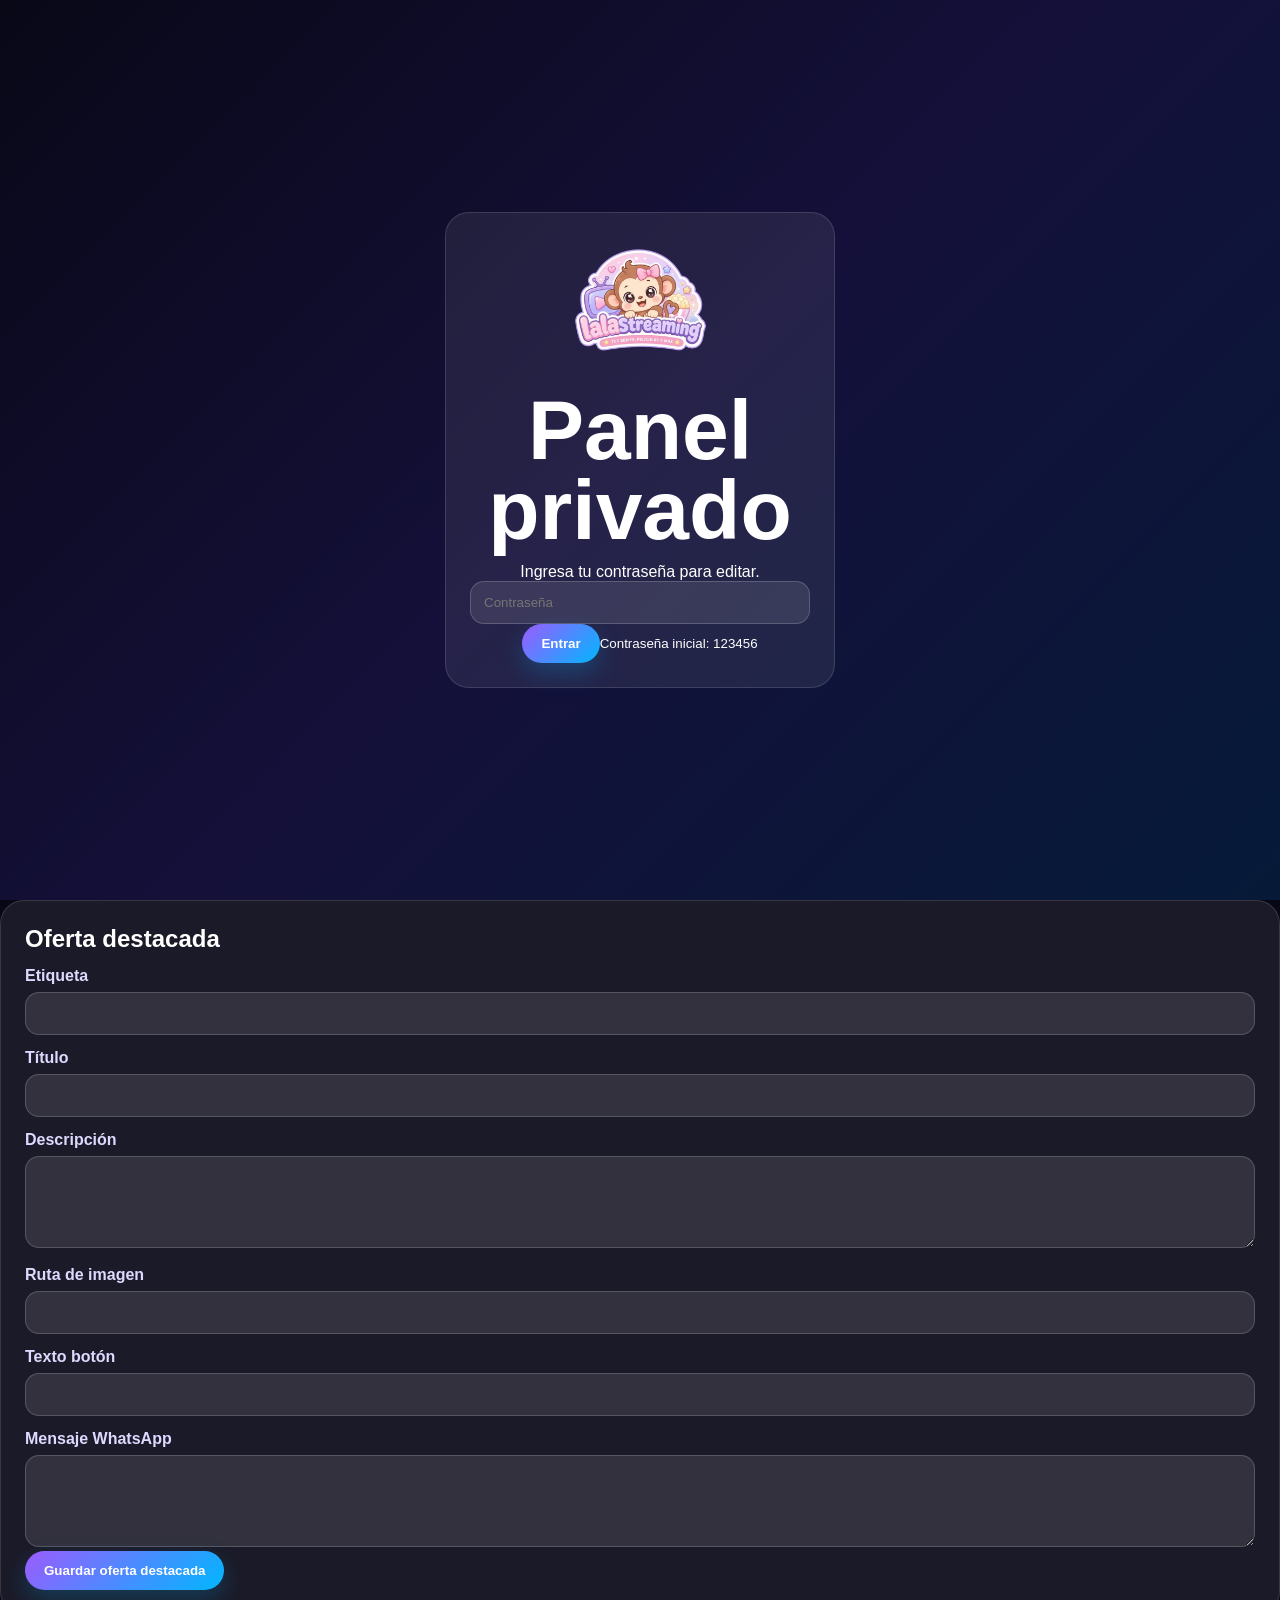
==== commit 962daeac: "Add files via upload" ====
--- a/admin.html
+++ b/admin.html
@@ -1,290 +1,43 @@
-<!DOCTYPE html>
-<html lang="es">
-<head>
-<meta charset="UTF-8">
-<meta name="viewport" content="width=device-width, initial-scale=1.0">
-<title>Panel LalaStreaming</title>
-<link rel="stylesheet" href="styles.css">
-<style>
-:root{
-  --admin-bg:#070817;
-  --admin-panel:#0f1428;
-  --admin-card:#12182e;
-  --admin-border:rgba(255,255,255,.12);
-  --admin-text:#ffffff;
-  --admin-muted:#aeb4c8;
-  --admin-pink:#ff2b7a;
-  --admin-orange:#ff9f1c;
-  --admin-blue:#2f80ff;
-}
-body.admin-body{background:var(--admin-bg);color:var(--admin-text);min-height:100vh}
-.admin-shell{display:grid;grid-template-columns:280px 1fr;min-height:100vh;background:radial-gradient(circle at top right,rgba(47,128,255,.16),transparent 35%),linear-gradient(135deg,#070817,#090b1f)}
-.admin-sidebar{border-right:1px solid var(--admin-border);background:rgba(6,9,24,.78);backdrop-filter:blur(12px);display:flex;flex-direction:column;position:sticky;top:0;height:100vh}
-.admin-brand{padding:28px 22px;border-bottom:1px solid var(--admin-border);display:flex;align-items:center;gap:14px}
-.admin-brand img{width:54px;height:54px;object-fit:contain}
-.admin-brand h2{font-size:24px;line-height:1;margin:0}
-.admin-brand span{color:var(--admin-muted);font-size:13px}
-.admin-menu{padding:22px 16px;display:flex;flex-direction:column;gap:8px}
-.menu-title{font-size:12px;color:var(--admin-pink);letter-spacing:.08em;margin:10px 8px 8px;font-weight:800}
-.nav-item{border:1px solid transparent;background:transparent;color:#e9ecff;padding:14px 16px;border-radius:14px;text-align:left;cursor:pointer;font-weight:700;display:flex;align-items:center;gap:12px;font-size:15px}
-.nav-item:hover,.nav-item.active{background:linear-gradient(135deg,rgba(255,43,122,.26),rgba(255,159,28,.12));border-color:rgba(255,43,122,.55);box-shadow:0 12px 28px rgba(255,43,122,.12)}
-.sidebar-card{margin:auto 16px 18px;padding:18px;border:1px solid var(--admin-border);border-radius:16px;background:rgba(255,255,255,.05);color:#dfe3f7}
-.sidebar-card strong{display:block;margin-bottom:8px}
-.admin-content{padding:32px;overflow:auto}
-.admin-head{display:flex;align-items:center;justify-content:space-between;gap:16px;margin-bottom:28px}
-.admin-head h1{font-size:clamp(30px,4vw,44px);margin:0}
-.admin-head p{color:var(--admin-muted);font-size:17px;margin-top:6px}
-.admin-section{display:none}
-.admin-section.active{display:block}
-.admin-layout{display:grid;grid-template-columns:minmax(360px,520px) 1fr;gap:24px;align-items:start}
-.admin-card{background:linear-gradient(145deg,rgba(18,24,46,.96),rgba(8,13,30,.96));border:1px solid var(--admin-border);border-radius:18px;padding:24px;box-shadow:0 18px 50px rgba(0,0,0,.22)}
-.admin-card h2,.admin-card h3{margin:0 0 18px;color:#fff}
-.admin-card h2 span,.admin-card h3 span{color:var(--admin-pink)}
-.admin-card label{display:block;margin:16px 0 8px;color:#fff;font-weight:700}
-.admin-card input,.admin-card textarea,.admin-card select{
-  width:100%;background:rgba(255,255,255,.07);border:1px solid var(--admin-border);
-  color:white;border-radius:12px;padding:13px 14px;outline:none;font-size:15px
-}
-.admin-card textarea{min-height:88px;resize:vertical}
-.admin-card small{color:var(--admin-muted);display:block;margin-top:7px}
-.admin-actions{display:flex;gap:12px;flex-wrap:wrap;margin-top:18px}
-.admin-save,.admin-secondary,.admin-danger{
-  border:0;border-radius:13px;padding:13px 18px;font-weight:800;color:white;cursor:pointer;text-decoration:none;display:inline-flex;align-items:center;gap:8px
-}
-.admin-save{background:linear-gradient(135deg,var(--admin-pink),var(--admin-orange));box-shadow:0 12px 28px rgba(255,43,122,.25)}
-.admin-secondary{background:rgba(255,255,255,.10);border:1px solid var(--admin-border)}
-.admin-danger{background:#ff3b6b}
-.preview-card{position:sticky;top:24px}
-.offer-preview{
-  display:grid;grid-template-columns:.85fr 1fr;min-height:260px;border-radius:24px;overflow:hidden;border:1px solid rgba(255,255,255,.15);
-  background:#090909
-}
-.offer-preview-copy{padding:34px;background:linear-gradient(135deg,rgba(255,43,122,.34),rgba(70,0,20,.72))}
-.offer-preview-copy span{display:inline-block;background:var(--admin-pink);padding:8px 14px;border-radius:22px;font-weight:900;margin-bottom:16px}
-.offer-preview-copy h2{font-size:clamp(28px,4vw,48px);line-height:1.12;margin:0 0 14px}
-.offer-preview-copy p{color:#fff;margin-bottom:24px;line-height:1.45}
-.offer-preview-copy a{background:linear-gradient(135deg,var(--admin-pink),var(--admin-orange));padding:12px 18px;border-radius:28px;color:white;text-decoration:none;font-weight:900;display:inline-block}
-.offer-preview img{width:100%;height:100%;object-fit:cover}
-.image-row{display:grid;grid-template-columns:180px 1fr;gap:18px;align-items:center;margin-top:10px}
-.image-preview{height:140px;border-radius:14px;overflow:hidden;background:rgba(255,255,255,.06);border:1px solid var(--admin-border);display:grid;place-items:center;color:var(--admin-muted)}
-.image-preview img{width:100%;height:100%;object-fit:cover}
-.info-box{margin-top:18px;border:1px solid rgba(47,128,255,.45);background:rgba(47,128,255,.08);padding:18px;border-radius:16px;color:#dce9ff}
-.info-box ul{margin:10px 0 0 18px;color:#dce9ff;line-height:1.8}
-.grid-2{display:grid;grid-template-columns:1fr 1fr;gap:20px}
-.editor-list{display:grid;gap:14px}
-.edit-banner,.edit-product{background:rgba(255,255,255,.05);border:1px solid var(--admin-border);border-radius:16px;padding:16px;margin-bottom:14px}
-.edit-product{display:grid;grid-template-columns:180px 1fr;gap:16px}
-.upload{border:1px dashed rgba(255,255,255,.25);border-radius:14px;min-height:150px;display:grid;place-items:center;overflow:hidden;color:var(--admin-muted)}
-.upload img{width:100%;height:100%;object-fit:cover}
-.kpis{display:grid;grid-template-columns:repeat(4,1fr);gap:14px;margin-bottom:20px}
-.kpis div{background:rgba(255,255,255,.06);border:1px solid var(--admin-border);border-radius:16px;padding:18px}
-.kpis span{display:block;color:var(--admin-muted);margin-bottom:6px}
-.kpis strong{font-size:25px;color:#7ddcff}
-.sales-form{display:grid;grid-template-columns:repeat(4,1fr);gap:12px}
-.table-wrap{overflow:auto;margin-top:20px}
-table{width:100%;border-collapse:collapse;min-width:900px}
-th,td{padding:12px;border-bottom:1px solid rgba(255,255,255,.1);text-align:left}
-th{color:#7ddcff}
-.mini-danger{background:#ff3b6b;border:0;color:white;border-radius:10px;padding:7px 10px;cursor:pointer;font-weight:900}
-.login{min-height:100vh;display:grid;place-items:center;background:radial-gradient(circle at top left,rgba(255,43,122,.22),transparent 34%),linear-gradient(135deg,#080716,#111831)}
-.login-card{width:min(410px,92vw);background:rgba(255,255,255,.08);border:1px solid var(--admin-border);border-radius:24px;padding:30px;text-align:center}
-.login-card .logo{width:150px;margin-bottom:18px}
-.hidden{display:none!important}
-.full{width:100%;justify-content:center}
-@media(max-width:1100px){.admin-shell{grid-template-columns:1fr}.admin-sidebar{position:relative;height:auto}.admin-menu{display:grid;grid-template-columns:repeat(2,1fr)}.sidebar-card{display:none}.admin-layout,.grid-2{grid-template-columns:1fr}.preview-card{position:relative;top:0}.sales-form,.kpis{grid-template-columns:repeat(2,1fr)}}
-@media(max-width:620px){.admin-content{padding:18px}.admin-head{flex-direction:column;align-items:flex-start}.admin-menu{grid-template-columns:1fr}.offer-preview,.edit-product,.image-row,.sales-form,.kpis{grid-template-columns:1fr}.offer-preview img{min-height:220px}}
-</style>
-</head>
-<body class="admin-body">
+<!DOCTYPE html><html lang="es"><head>
+<meta charset="UTF-8"><meta name="viewport" content="width=device-width, initial-scale=1.0">
+<title>Panel LalaStreaming</title><link rel="stylesheet" href="styles.css"></head><body>
+<section id="login" class="login"><div class="login-card"><img src="logo-lalastreaming.png" class="logo"><h1>Panel privado</h1><p>Ingresa tu contraseña para editar.</p><input id="pass" type="password" placeholder="Contraseña"><button id="loginBtn" class="primary">Entrar</button><small>Contraseña inicial: 123456</small></div></section>
 
-<section id="login" class="login">
-  <div class="login-card">
-    <img src="logo-lalastreaming.png" class="logo" alt="LalaStreaming">
-    <h1>Panel privado</h1>
-    <p>Ingresa tu contraseña para editar tu tienda.</p>
-    <input id="pass" type="password" placeholder="Contraseña">
-    <button id="loginBtn" class="admin-save full" style="margin-top:15px">Entrar</button>
+<section id="panel" class="admin hidden">
+<header class="admin-top"><img src="logo-lalastreaming.png" class="logo"><h1>Editor de tienda</h1><a href="index.html" class="primary">Ver tienda</a></header>
+
+<main class="admin-grid">
+<div class="box"><h2>Datos generales</h2><label>Nombre</label><input id="sTitle"><label>Subtítulo</label><input id="sSubtitle"><label>Descripción</label><textarea id="sDescription"></textarea><label>WhatsApp</label><input id="sWhatsapp"><label>Número Yape</label><input id="sYape"><label>Número Plin</label><input id="sPlin"><label>Clientes atendidos</label><input id="sClientsCount" type="number" placeholder="Ejemplo: 250"><label>Tipo de cambio</label><input id="sExchange" type="number" step="0.01"><label>Mensaje WhatsApp automático</label><textarea id="sMsg"></textarea><small>Usa {producto} para cambiar según la plataforma.</small><label>Términos</label><textarea id="sTerms"></textarea><label>Nueva contraseña</label><input id="newPass" placeholder="Opcional"><button id="saveStore" class="primary full">Guardar datos</button></div>
+
+<div class="box"><div class="row"><h2>Categorías</h2><button id="addCategory" class="secondary">+ Categoría</button></div><div id="categoryEditor"></div><button id="saveCategories" class="primary full">Guardar categorías</button></div>
+
+<div class="box"><div class="row"><h2>Banners</h2><button id="addBanner" class="secondary">+ Banner</button></div><div id="bannerEditor"></div><button id="saveBanners" class="primary full">Guardar banners</button></div>
+
+<div class="box wide"><div class="row"><h2>Plataformas</h2><button id="addProduct" class="secondary">+ Agregar</button></div><p class="admin-note">✅ Corrección aplicada: las imágenes ya no se guardan dentro del navegador. Sube tus imágenes a GitHub en la carpeta <b>imagenes</b> y escribe la ruta. Ejemplo: <b>imagenes/netflix.png</b></p><div id="products"></div><button id="saveProducts" class="primary full">Guardar plataformas</button></div>
+
+<div class="box wide"><div class="row"><h2>Control de ventas</h2><button id="exportSales" class="secondary">Exportar CSV</button></div>
+  <div class="kpis"><div><span>Ventas</span><strong id="kpiSales">0</strong></div><div><span>Ingresos</span><strong id="kpiIncome">S/ 0.00</strong></div><div><span>Costos</span><strong id="kpiCost">S/ 0.00</strong></div><div><span>Ganancia</span><strong id="kpiProfit">S/ 0.00</strong></div></div>
+  <div class="sales-form">
+    <input id="saleDate" type="date">
+    <input id="saleClient" placeholder="Cliente">
+    <select id="saleProduct"></select>
+    <input id="saleCost" type="number" step="0.01" placeholder="Costo">
+    <input id="salePrice" type="number" step="0.01" placeholder="Venta">
+    <select id="salePayment"><option>Yape</option><option>Plin</option><option>Efectivo</option><option>Otro</option></select>
+    <select id="saleStatus"><option>Pagado</option><option>Pendiente</option><option>Garantía</option></select>
+    <button id="addSale" class="primary">Agregar venta</button>
   </div>
-</section>
-
-<section id="panel" class="admin-shell hidden">
-  <aside class="admin-sidebar">
-    <div class="admin-brand">
-      <img src="logo-lalastreaming.png" alt="LalaStreaming">
-      <div>
-        <h2>LALA</h2>
-        <strong>STREAMING</strong><br>
-        <span>Panel de administración</span>
-      </div>
-    </div>
-
-    <nav class="admin-menu">
-      <div class="menu-title">PANEL DE ADMINISTRACIÓN</div>
-      <button class="nav-item active" data-section="sec-home">🏠 Inicio</button>
-      <button class="nav-item" data-section="sec-featured">⭐ Oferta destacada</button>
-      <button class="nav-item" data-section="sec-products">▦ Productos</button>
-      <button class="nav-item" data-section="sec-categories">📁 Categorías</button>
-      <button class="nav-item" data-section="sec-banners">🎞️ Carrusel</button>
-      <button class="nav-item" data-section="sec-sales">🧾 Ventas</button>
-      <button class="nav-item" data-section="sec-settings">⚙️ Configuración</button>
-    </nav>
-
-    <div class="sidebar-card">
-      <strong>👑 LalaStreaming</strong>
-      <span>Tu tienda de streaming online</span>
-    </div>
-  </aside>
-
-  <main class="admin-content">
-    <div class="admin-head">
-      <div>
-        <h1 id="sectionTitle">Inicio</h1>
-        <p id="sectionSubtitle">Administra tu tienda desde un solo panel.</p>
-      </div>
-      <a href="index.html" class="admin-save" target="_blank">Ver tienda ↗</a>
-    </div>
-
-    <section id="sec-home" class="admin-section active">
-      <div class="kpis">
-        <div><span>Ventas</span><strong id="kpiSalesHome">0</strong></div>
-        <div><span>Ingresos</span><strong id="kpiIncomeHome">S/ 0.00</strong></div>
-        <div><span>Ganancia</span><strong id="kpiProfitHome">S/ 0.00</strong></div>
-        <div><span>Clientes atendidos</span><strong id="kpiClientsHome">+250</strong></div>
-      </div>
-      <div class="admin-card">
-        <h2>Bienvenido al panel</h2>
-        <p style="color:var(--admin-muted);line-height:1.7">Desde aquí puedes editar la oferta destacada, productos, categorías, carrusel, datos de pago y ventas.</p>
-      </div>
-    </section>
-
-    <section id="sec-featured" class="admin-section">
-      <div class="admin-layout">
-        <div class="admin-card">
-          <h2><span>⭐</span> Editar oferta destacada</h2>
-          <label>Etiqueta</label><input id="fBadge" placeholder="🔥 Oferta destacada">
-          <label>Título</label><input id="fTitle" placeholder="Netflix Premium disponible">
-          <label>Descripción</label><textarea id="fText"></textarea>
-          <label>Texto del botón</label><input id="fButtonText" placeholder="📲 Consultar oferta">
-          <label>Mensaje de WhatsApp</label><textarea id="fWhatsappText"></textarea>
-          <label>Ruta de imagen</label><input id="fImage" placeholder="imagenes/netflix.png">
-          <small>Sube la imagen a GitHub dentro de la carpeta <b>imagenes</b> y coloca aquí la ruta.</small>
-
-          <div class="image-row">
-            <div class="image-preview"><img id="featuredAdminImage" src="" alt="Imagen actual" onerror="this.style.display='none'"></div>
-            <div class="info-box">
-              <strong>Recomendaciones para la imagen</strong>
-              <ul>
-                <li>Formato: JPG, PNG o WEBP</li>
-                <li>Tamaño recomendado: 1200x600px</li>
-                <li>Ruta ejemplo: imagenes/netflix.png</li>
-              </ul>
-            </div>
-          </div>
-
-          <div class="admin-actions">
-            <button id="saveFeatured" class="admin-save full">💾 Guardar cambios</button>
-          </div>
-        </div>
-
-        <div class="admin-card preview-card">
-          <h2><span>👁️</span> Vista previa</h2>
-          <div class="offer-preview">
-            <div class="offer-preview-copy">
-              <span id="previewBadge">🔥 Oferta destacada</span>
-              <h2 id="previewTitle">Netflix Premium disponible</h2>
-              <p id="previewText">Consulta stock, vigencia y entrega inmediata por WhatsApp.</p>
-              <a id="previewButton">📲 Consultar oferta</a>
-            </div>
-            <img id="previewImage" src="imagenes/netflix.png" alt="Vista previa" onerror="this.style.display='none'">
-          </div>
-          <div class="info-box">
-            <strong>Información</strong>
-            <ul>
-              <li>El botón abrirá WhatsApp con el mensaje configurado.</li>
-              <li>Los cambios se verán en la página principal.</li>
-              <li>Usa textos cortos para que se vea profesional.</li>
-            </ul>
-          </div>
-        </div>
-      </div>
-    </section>
-
-    <section id="sec-products" class="admin-section">
-      <div class="admin-card">
-        <div class="admin-head" style="padding:0;margin-bottom:16px"><h2>Productos</h2><button id="addProduct" class="admin-secondary">+ Agregar</button></div>
-        <p class="info-box">Las imágenes no se guardan dentro del navegador. Sube tus imágenes a GitHub en la carpeta <b>imagenes</b> y escribe la ruta. Ejemplo: <b>imagenes/netflix.png</b></p>
-        <div id="products"></div>
-        <button id="saveProducts" class="admin-save full">Guardar plataformas</button>
-      </div>
-    </section>
-
-    <section id="sec-categories" class="admin-section">
-      <div class="grid-2">
-        <div class="admin-card">
-          <div class="admin-head" style="padding:0;margin-bottom:16px"><h2>Categorías</h2><button id="addCategory" class="admin-secondary">+ Categoría</button></div>
-          <div id="categoryEditor"></div>
-          <button id="saveCategories" class="admin-save full">Guardar categorías</button>
-        </div>
-      </div>
-    </section>
-
-    <section id="sec-banners" class="admin-section">
-      <div class="admin-card">
-        <div class="admin-head" style="padding:0;margin-bottom:16px"><h2>Carrusel / Banners</h2><button id="addBanner" class="admin-secondary">+ Banner</button></div>
-        <div id="bannerEditor"></div>
-        <button id="saveBanners" class="admin-save full">Guardar banners</button>
-      </div>
-    </section>
-
-    <section id="sec-sales" class="admin-section">
-      <div class="admin-card">
-        <div class="admin-head" style="padding:0;margin-bottom:16px"><h2>Control de ventas</h2><button id="exportSales" class="admin-secondary">Exportar CSV</button></div>
-        <div class="kpis">
-          <div><span>Ventas</span><strong id="kpiSales">0</strong></div>
-          <div><span>Ingresos</span><strong id="kpiIncome">S/ 0.00</strong></div>
-          <div><span>Costos</span><strong id="kpiCost">S/ 0.00</strong></div>
-          <div><span>Ganancia</span><strong id="kpiProfit">S/ 0.00</strong></div>
-        </div>
-        <div class="sales-form">
-          <input id="saleDate" type="date">
-          <input id="saleClient" placeholder="Cliente">
-          <select id="saleProduct"></select>
-          <input id="saleCost" type="number" step="0.01" placeholder="Costo">
-          <input id="salePrice" type="number" step="0.01" placeholder="Venta">
-          <select id="salePayment"><option>Yape</option><option>Plin</option><option>Efectivo</option><option>Otro</option></select>
-          <select id="saleStatus"><option>Pagado</option><option>Pendiente</option><option>Garantía</option></select>
-          <button id="addSale" class="admin-save">Agregar venta</button>
-        </div>
-        <div class="table-wrap"><table><thead><tr><th>Fecha</th><th>Cliente</th><th>Categoría</th><th>Producto</th><th>Costo</th><th>Venta</th><th>Ganancia</th><th>Pago</th><th>Estado</th><th></th></tr></thead><tbody id="salesTable"></tbody></table></div>
-      </div>
-    </section>
-
-    <section id="sec-settings" class="admin-section">
-      <div class="admin-card">
-        <h2>Configuración general</h2>
-        <div class="grid-2">
-          <div><label>Nombre</label><input id="sTitle"></div>
-          <div><label>Subtítulo</label><input id="sSubtitle"></div>
-        </div>
-        <label>Descripción</label><textarea id="sDescription"></textarea>
-        <div class="grid-2">
-          <div><label>WhatsApp</label><input id="sWhatsapp"></div>
-          <div><label>Tipo de cambio</label><input id="sExchange" type="number" step="0.01"></div>
-          <div><label>Número Yape</label><input id="sYape"></div>
-          <div><label>Número Plin</label><input id="sPlin"></div>
-          <div><label>Clientes atendidos</label><input id="sClientsCount" type="number" placeholder="Ejemplo: 250"></div>
-          <div><label>Nueva contraseña</label><input id="newPass" placeholder="Opcional"></div>
-        </div>
-        <label>Mensaje WhatsApp automático</label><textarea id="sMsg"></textarea>
-        <small>Usa {producto} para cambiar según la plataforma.</small>
-        <label>Términos</label><textarea id="sTerms"></textarea>
-        <button id="saveStore" class="admin-save full">Guardar datos</button>
-      </div>
-    </section>
-  </main>
-</section>
-
-<script src="data.js"></script>
-<script src="admin.js"></script>
-</body>
-</html>+  <div class="table-wrap"><table><thead><tr><th>Fecha</th><th>Cliente</th><th>Categoría</th><th>Producto</th><th>Costo</th><th>Venta</th><th>Ganancia</th><th>Pago</th><th>Estado</th><th></th></tr></thead><tbody id="salesTable"></tbody></table></div>
+</div>
+</main></section>
+<script src="data.js"></script><script src="admin.js"></script></body></html>
+<div class="box">
+<h2>Oferta destacada</h2>
+<label>Etiqueta</label><input id="fBadge">
+<label>Título</label><input id="fTitle">
+<label>Descripción</label><textarea id="fText"></textarea>
+<label>Ruta de imagen</label><input id="fImage">
+<label>Texto botón</label><input id="fButtonText">
+<label>Mensaje WhatsApp</label><textarea id="fWhatsappText"></textarea>
+<button id="saveFeatured" class="primary">Guardar oferta destacada</button>
+</div>
--- a/styles.css
+++ b/styles.css
@@ -253,9 +253,7 @@
     animation:scrollPromos 24s linear infinite;
 }
 
-.top-carousel:hover .carousel-track{
-    animation-play-state:paused;
-}
+
 
 .carousel-item{
     min-width:300px;
@@ -285,3 +283,20 @@
     from{transform:translateX(0);}
     to{transform:translateX(-50%);}
 }
+
+
+/* BUGFIX: el carrusel nunca se detiene al pasar el cursor */
+.top-carousel:hover .carousel-track,
+.promo-carousel:hover .carousel-track,
+.carousel-track:hover{
+    animation-play-state:running !important;
+}
+
+/* BUGFIX: oferta destacada responsive y visible */
+.featured-offer img,
+#featuredImage{
+    display:block;
+    object-fit:cover;
+}
+
+.top-carousel:hover .carousel-track,.promo-carousel:hover .carousel-track,.carousel-track:hover{animation-play-state:running!important;}
